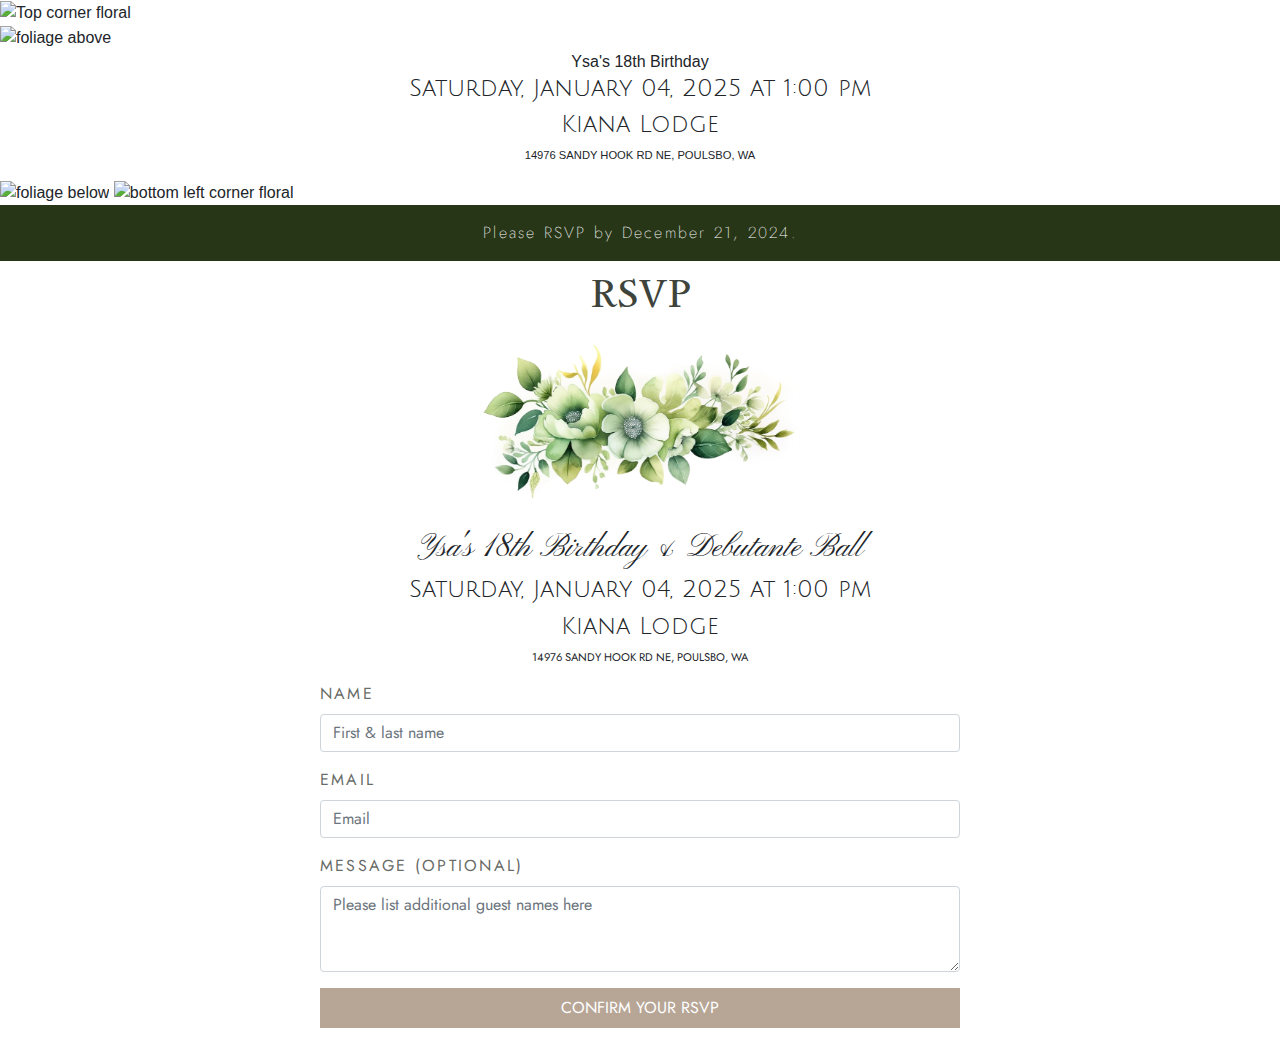
==== index.html @ 9c20d106 "fixed" ====
<!doctype html>
<html lang="en">
  <head>
        <meta charset="utf-8">
        <meta http-equiv="X-UA-Compatible" content="IE=edge">
        <title></title>
        <meta name="description" content="">
        <meta name="viewport" content="width=device-width, initial-scale=1, shrink-to-fit=no">
        <link rel="stylesheet" href="https://cdn.jsdelivr.net/npm/bootstrap@4.3.1/dist/css/bootstrap.min.css" integrity="sha384-ggOyR0iXCbMQv3Xipma34MD+dH/1fQ784/j6cY/iJTQUOhcWr7x9JvoRxT2MZw1T" crossorigin="anonymous">
        <link rel="stylesheet" href="style.css">

        <link rel="preconnect" href="https://fonts.googleapis.com">
        <link rel="preconnect" href="https://fonts.gstatic.com" crossorigin>
        <link href="https://fonts.googleapis.com/css2?family=Darker+Grotesque:wght@300..900&family=Jost:ital,wght@0,100..900;1,100..900&family=Julius+Sans+One&family=Montserrat:ital,wght@0,100..900;1,100..900&family=Nanum+Myeongjo&family=Pinyon+Script&family=Raleway:ital,wght@0,308;1,308&family=Sedan+SC&display=swap" rel="stylesheet">
        <title>Ysa's 18th Birthday</title>
    </head>
    <body>
        <img src="./top_right_floral.png" alt="Top corner floral" id="top_floral_img">
        <!-- <ul class="nav justify-content-center">
            <li class="nav-item">
              <a href="#home">Home</a>
            </li>
            <li class="nav-item">
                <a href="#RSVP">RSVP</a>
            </li>
            <li class="nav-item">
                <a href="#">Event Details</a>
              </li>
            <li class="nav-item">
                <a href="#">Location</a>
            </li>
          </ul> -->

          <!-- HOME SECTION -->
        <div id="home">
            <img src="./floral_top.png" alt="foliage above" id="top_floral">
            <div class="text-center" id="home_title">Ysa's 18th Birthday</div>
            <div class="text-center mb-3" id="date">
                <h4 class="ml-3 mr-3">Saturday, January 04, 2025 at 1:00 pm</h4>
                <h4 class="ml-3 mr-3">Kiana Lodge</h4>
                <div id="address">14976 Sandy Hook Rd NE, Poulsbo, WA</div>
            </div>
            <img src="./floral_bottom.png" alt="foliage below" id="bottom_floral">
            <img src="./bottom_left_floral.png" alt="bottom left corner floral" id="bottom_floral_img">
        </div>
      
        <!-- RSVP SECTION -->
        <div id="RSVP">
            <div id="banner" class="mb-2 pt-3 pb-3">Please RSVP by December 21, 2024.</div>
            <h1>RSVP</h1>
            <div class="text-center">
                <img src="./rsvp_main.png"  alt="green floral" id="green_floral_img">
            </div>
            <div class="mx-auto mt-4 mb-4" id="form">
                <h3 class="text-center">Ysa's 18th Birthday &amp; Debutante Ball</h3>
                <div class="text-center mb-3" id="date">
                    <h4>Saturday, January 04, 2025 at 1:00 pm</h4>
                    <h4>Kiana Lodge</h4>
                    <div id="address">14976 Sandy Hook Rd NE, Poulsbo, WA</div>
                </div>

                
                <!-- <div class="text-center mt-4 mb-4">Fill out the form below to confirm your attendance. We hope to see you there!</div> -->
                <div class="form">
                    <form method="POST" action="https://script.google.com/macros/s/AKfycbx6F31Zd6hLyQFa90dnDe1S7pYQMwDCWHQRMLWAgchcLUoi-015PjGwkZihgdsMimo/exec">
                        <div class="form-group">
                            <label for="Name">Name</label>
                            <input name="Name" type="text" class="form-control" placeholder="First &amp; last name" required>
                        </div>

                        <div class="form-group">
                            <label for="Email">Email</label>
                            <input name="Email" type="email" class="form-control" placeholder="Email" required>
                        </div>

                        <div class="form-group">
                            <label for="Message">Message (optional)</label>
                            <textarea name="Message" class="form-control" rows="3" placeholder="Please list additional guest names here"></textarea>
                        </div>
                        <button type="submit" class="button w-100 p-2">CONFIRM YOUR RSVP</button>
                    </form>
                </div>
            </div>
        </div>


        <!-- MODAL ON SUCCESS -->
        <div id="responseModal" class="modal" tabindex="-1" role="dialog">
            <div class="modal-dialog" role="document">
            <div class="modal-content">
                <div class="modal-header">
                <h5 class="modal-title" id="modalTitle">Thank you for attending</h5>
                <button type="button" class="close" data-dismiss="modal" aria-label="Close">
                    <span aria-hidden="true">&times;</span>
                </button>
                </div>
                <div class="modal-body">
                <p id="modalMessage">Your RSVP has been successfully submitted and we look forward to seeing you on January 4th 2025!</p>
                </div>
                <div class="modal-footer">
                <button type="button" class="button w-100 p-2" data-dismiss="modal">OK</button>
                </div>
            </div>
            </div>
        </div>

          <!-- EVENT DETAILS SECTION -->
          <!-- <div id="details">
            <div class="program_details">
                <h1>Program Detail TBD</h1>
            </div>
         </div> -->

        <!-- MODAL SCRIPT ON SUCCESS -->
         <script>
            // Form Submission Handling
            document.querySelector('form').addEventListener('submit', function (event) {
                event.preventDefault(); // Prevent the default form submission

                // Mocking success response (you can integrate with actual form responses)
                const isSuccess = true; // Simulate success or failure
                
                const modalTitle = document.getElementById('modalTitle');
                const modalMessage = document.getElementById('modalMessage');
                
                if (isSuccess) {
                    modalTitle.textContent = "Success";
                    modalMessage.textContent = "Your RSVP has been successfully submitted!";
                } else {
                    modalTitle.textContent = "Error";
                    modalMessage.textContent = "There was an error submitting your RSVP. Please try again.";
                }

                // Display the modal
                $('#responseModal').modal('show');
            });

         </script>
        <!-- Optional JavaScript -->
        <!-- jQuery first, then Popper.js, then Bootstrap JS -->
        <script src="https://code.jquery.com/jquery-3.3.1.slim.min.js" integrity="sha384-q8i/X+965DzO0rT7abK41JStQIAqVgRVzpbzo5smXKp4YfRvH+8abtTE1Pi6jizo" crossorigin="anonymous"></script>
        <script src="https://cdn.jsdelivr.net/npm/popper.js@1.14.7/dist/umd/popper.min.js" integrity="sha384-UO2eT0CpHqdSJQ6hJty5KVphtPhzWj9WO1clHTMGa3JDZwrnQq4sF86dIHNDz0W1" crossorigin="anonymous"></script>
        <script src="https://cdn.jsdelivr.net/npm/bootstrap@4.3.1/dist/js/bootstrap.min.js" integrity="sha384-JjSmVgyd0p3pXB1rRibZUAYoIIy6OrQ6VrjIEaFf/nJGzIxFDsf4x0xIM+B07jRM" crossorigin="anonymous"></script>
    </body>
</html>
---- style.css ----
body {
    background-color: white;
}

#banner {
    background-color: #283618;
    color: white;
    text-align: center;
    font-family: "Jost", sans-serif;
    font-optical-sizing: auto;
    font-weight: 200;
    font-style: normal;
    letter-spacing: 0.2cap;
}

.button {
    background-color: #B7A696;
    color: white;
    border: none;
}

.button:hover {
    background-color: #9c8671;
}

h1 {
    text-align: center;
    font-family: "Sedan SC", serif;
    color: rgb(62, 68, 60)
}

h3 {
    font-family: "Pinyon Script", serif;
    font-weight: 400;
    font-style: normal;
    font-size: 2rem;
}

h4 {
    font-family: "Julius Sans One", serif;
    font-weight: 400;
    font-style: normal;
}

label {
    text-transform: uppercase;
    letter-spacing: 0.2cap;
    color: rgb(62, 68, 60, 0.8)
    
}
#address {
    text-transform: uppercase;
    font-size: 0.7rem;
}

#form {
    width: 50%;
    font-family: "Jost", sans-serif;
    font-optical-sizing: auto;
    font-weight: 400;
    font-style: normal;
}

#green_floral_img {
    width: 25%;
}



/****** MOBILE ******/
@media only screen and (max-width: 768px) {
    #form, #green_floral_img {
        width: 75%;
    }
}
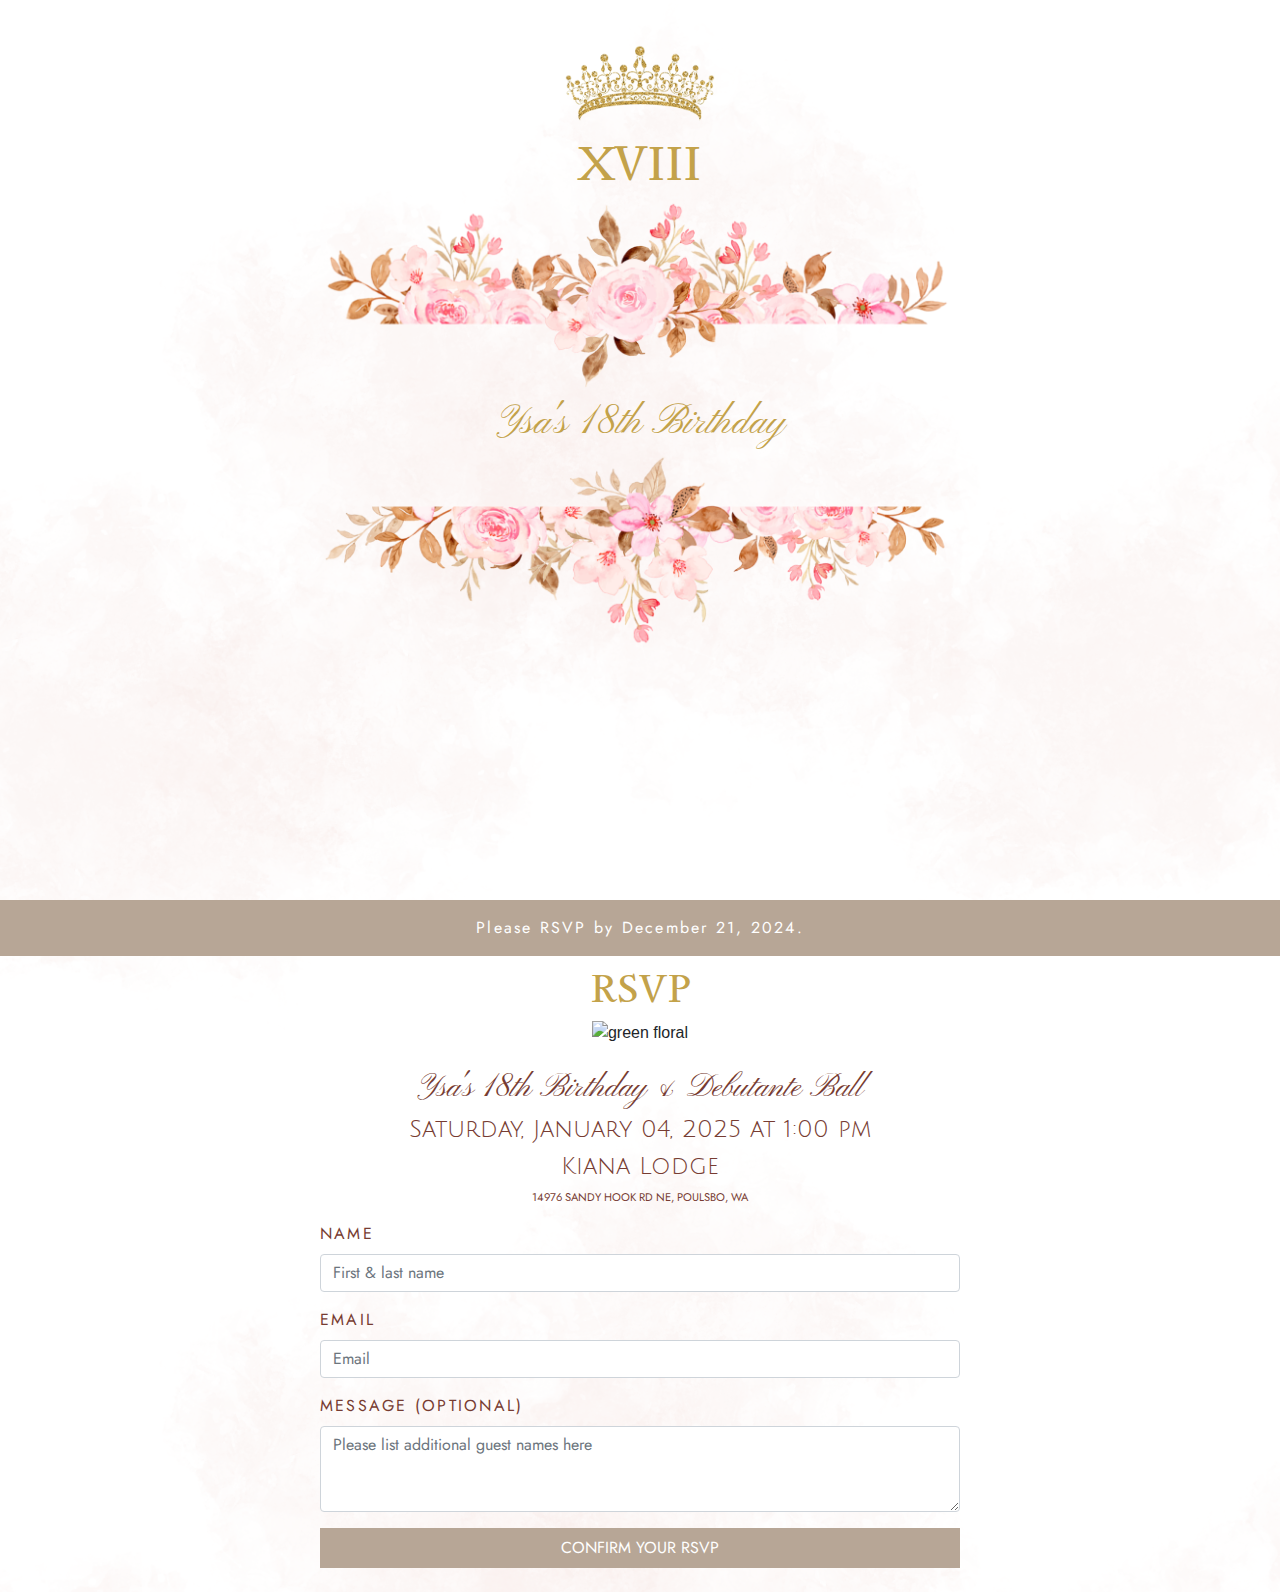
==== commit b8aceea9: "pink" ====
--- a/index.html
+++ b/index.html
@@ -13,10 +13,11 @@
         <link rel="preconnect" href="https://fonts.googleapis.com">
         <link rel="preconnect" href="https://fonts.gstatic.com" crossorigin>
         <link href="https://fonts.googleapis.com/css2?family=Darker+Grotesque:wght@300..900&family=Jost:ital,wght@0,100..900;1,100..900&family=Julius+Sans+One&family=Montserrat:ital,wght@0,100..900;1,100..900&family=Nanum+Myeongjo&family=Pinyon+Script&family=Raleway:ital,wght@0,308;1,308&family=Sedan+SC&display=swap" rel="stylesheet">
+        
         <title>Ysa's 18th Birthday</title>
     </head>
     <body>
-        <img src="./top_right_floral.png" alt="Top corner floral" id="top_floral_img">
+        <!-- <img src="./top_right_floral.png" alt="Top corner floral" id="top_floral_img"> -->
         <!-- <ul class="nav justify-content-center">
             <li class="nav-item">
               <a href="#home">Home</a>
@@ -34,27 +35,209 @@
 
           <!-- HOME SECTION -->
         <div id="home">
-            <img src="./floral_top.png" alt="foliage above" id="top_floral">
+            <!-- <img src="./main_bcg_image.png" alt="floral background" id="main_bcg_image">
+            <div class="text-center mb-3" id="date">
+                <div class="circle">
+                    <div class="text-center" id="home_title">Ysa's 18th Birthday</div>
+                    <h4 class="ml-3 mr-3">Saturday, January 04, 2025 at 1:00 pm</h4>
+                    <h4 class="ml-3 mr-3">Kiana Lodge</h4>
+                    <div id="address">14976 Sandy Hook Rd NE, Poulsbo, WA</div>
+                </div>
+            </div> -->
+
+            
+
+            <!--ORIGINAL HOME IMAGE FLORAL -->
+            <img src="./floral_top_pink.png" alt="foliage above" id="top_floral">
+            <img src="./crown.png" alt="crown" id="crown_image">
+            <h1 id="roman_numeral">XVIII</h1>
             <div class="text-center" id="home_title">Ysa's 18th Birthday</div>
-            <div class="text-center mb-3" id="date">
+            <!-- <div class="text-center mb-3" id="date">
                 <h4 class="ml-3 mr-3">Saturday, January 04, 2025 at 1:00 pm</h4>
                 <h4 class="ml-3 mr-3">Kiana Lodge</h4>
                 <div id="address">14976 Sandy Hook Rd NE, Poulsbo, WA</div>
-            </div>
-            <img src="./floral_bottom.png" alt="foliage below" id="bottom_floral">
-            <img src="./bottom_left_floral.png" alt="bottom left corner floral" id="bottom_floral_img">
+            </div> -->
+            <img src="./floral_bottom_pink.png" alt="foliage below" id="bottom_floral">
+
+            <!-- <img src="./bottom_left_floral.png" alt="bottom left corner floral" id="bottom_floral_img"> -->
         </div>
-      
+
+        <!-- ARCHED WINDOW SHAPE SECTION -->
+         <!-- <div class="half-ellipse">
+            1
+         </div> -->
+        <!-- SCHEDULE SECTION -->
+         <!-- <div id="schedule">
+            <h1>Schedule</h1>
+            <div class="container" id="schedule_table">
+                <div class="row" id="schedule_rows" id="schedule_rows">
+                  <div class="col-sm-4" id="schedule_time">
+                    1:00 PM
+                  </div>
+                  <div class="col-sm" id="schedule_detail">
+                    <div id="schedule_detail_title">
+                        Welcome
+                    </div>
+                    <div id="schedule_detail_description">
+                        Join us for sparkling wine and cider + appetizers before the ceremony begins. Get your picture taken in the photo booth and tour the beautiful grounds of Kiana Lodge
+                    </div>          
+                  </div>
+                </div>
+                <div class="row" id="schedule_rows" >
+                    <div class="col-sm-4" id="schedule_time">
+                      1:30 PM
+                    </div>
+                    <div class="col-sm" id="schedule_detail">
+                        <div id="schedule_detail_title">
+                            Welcome
+                        </div>
+                        <div id="schedule_detail_description">
+                            Join us for sparkling wine and cider + appetizers before the ceremony begins. Get your picture taken in the photo booth and tour the beautiful grounds of Kiana Lodge
+                        </div>  
+                    </div>
+                  </div>
+                  <div class="row" id="schedule_rows">
+                    <div class="col-sm-4" id="schedule_time">
+                      2:00 PM
+                    </div>
+                    <div class="col-sm" id="schedule_detail">
+                        <div id="schedule_detail_title">
+                            Welcome
+                        </div>
+                        <div id="schedule_detail_description">
+                            Join us for sparkling wine and cider + appetizers before the ceremony begins. Get your picture taken in the photo booth and tour the beautiful grounds of Kiana Lodge
+                        </div>  
+                    </div>
+                  </div>
+                  <div class="row" id="schedule_rows">
+                    <div class="col-sm-4" id="schedule_time">
+                        3:00 PM
+                    </div>
+                    <div class="col-sm" id="schedule_detail">
+                        <div id="schedule_detail_title">
+                            Welcome
+                        </div>
+                        <div id="schedule_detail_description">
+                            Join us for sparkling wine and cider + appetizers before the ceremony begins. Get your picture taken in the photo booth and tour the beautiful grounds of Kiana Lodge
+                        </div>  
+                    </div>
+                  </div>
+                  <div class="row" id="schedule_rows">
+                    <div class="col-sm-4" id="schedule_time">
+                      4:00 PM
+                    </div>
+                    <div class="col-sm" id="schedule_detail">
+                        <div id="schedule_detail_title">
+                            Welcome
+                        </div>
+                        <div id="schedule_detail_description">
+                            Join us for sparkling wine and cider + appetizers before the ceremony begins. Get your picture taken in the photo booth and tour the beautiful grounds of Kiana Lodge
+                        </div>  
+                    </div>
+                  </div>
+            </div>
+        </div> -->
+
+        <!-- MAP SECTION -->
+        <!-- <div id="location">
+            <h1>Location</h1>
+            <div class="text-center mb-3" id="date">
+                <div class="circle">
+                    <h4>Kiana Lodge</h4>
+                    <h4>14976 Sandy Hook Rd NE, Poulsbo, WA</h4>
+                <a href="https://www.google.com/maps/dir//14976+Sandy+Hook+Rd+NE,+Poulsbo,+WA+98370/@47.6993339,-122.6654747,12z/data=!4m8!4m7!1m0!1m5!1m1!1s0x54903cc8aea295a3:0x9ac34a8d2830ac61!2m2!1d-122.5833795!2d47.6993593?entry=ttu&g_ep=EgoyMDI0MTExOS4yIKXMDSoJLDEwMjExMjM0SAFQAw%3D%3D">
+                    <ion-icon name="location" size="large"></ion-icon>
+                </a>
+                </div>
+            </div>
+        </div> -->
+
+         <!-- 18 CANDLES AND ROSES -->
+          <!-- <div id="entourage">
+            <h1>Meet the Entourage</h1>
+            <div class="text-center m-5" id="entourage_description">
+                The Debutante's Entourage is comprised of her closest friends. Along with the Debutante and her escort, they will participate in the Cotillion de Honor, a traditional part of a debut where they perform a series of choreographed dances.
+            </div>
+            
+            <div>
+                <h4 class="text-center">Cotillion Court</h4>
+                <div class="text-center" id="entourage_names">Cadence LastName, Escort</div>
+                    <div class="container text-center" id="entourage_names">
+                        <div class="row">
+                            <div class="col">Name</div>
+                            <div class="col">Name</div>
+                        </div>
+                        <div class="row">
+                            <div class="col">Name</div>
+                            <div class="col">Name</div>
+                        </div>
+                        <div class="row">
+                            <div class="col">Name</div>
+                            <div class="col">Name</div>
+                        </div>
+                        <div class="row">
+                            <div class="col">Name</div>
+                            <div class="col">Name</div>
+                        </div>
+                        <div class="row">
+                            <div class="col">Name</div>
+                            <div class="col">Name</div>
+                        </div>
+                        <div class="row">
+                            <div class="col">Name</div>
+                            <div class="col">Name</div>
+                        </div>
+                        <div class="row">
+                            <div class="col">Name</div>
+                            <div class="col">Name</div>
+                        </div>
+                        <div class="row">
+                            <div class="col">Name</div>
+                            <div class="col">Name</div>
+                        </div>
+                        <div class="row">
+                            <div class="col">Name</div>
+                            <div class="col">Name</div>
+                        </div>
+                    </div>
+            </div>
+          </div> -->
+
+        <!-- COUNTDOWN -->
+        <!-- <h1>Countdown</h1>
+        <div class="d-flex justify-content-center align-items-center">
+            <div id="clockdiv">
+                <div>
+                    <span class="days" id="day"></span>
+                    <div class="smalltext">days</div>
+                </div>
+                <div>
+
+                    <span class="hours" id="hour"></span>
+                    <div class="smalltext">hours</div>
+                </div>
+                <div>
+                    <span class="minutes" id="minute"></span>
+                    <div class="smalltext">minutes</div>
+                </div>
+                <div>
+                    <span class="seconds" id="second"></span>
+                    <div class="smalltext">seconds</div>
+                </div>
+            </div>
+        </div>
+        <p id="demo"></p> -->
+
         <!-- RSVP SECTION -->
         <div id="RSVP">
             <div id="banner" class="mb-2 pt-3 pb-3">Please RSVP by December 21, 2024.</div>
             <h1>RSVP</h1>
             <div class="text-center">
-                <img src="./rsvp_main.png"  alt="green floral" id="green_floral_img">
+                <img src="./large_flowers.png"  alt="green floral" id="green_floral_img">
             </div>
             <div class="mx-auto mt-4 mb-4" id="form">
-                <h3 class="text-center">Ysa's 18th Birthday &amp; Debutante Ball</h3>
-                <div class="text-center mb-3" id="date">
+                <h3 class="text-center" style="color: #773c32;">Ysa's 18th Birthday &amp; Debutante Ball</h3>
+                <div class="text-center mb-3" style="color: #773c32;" id="date">
                     <h4>Saturday, January 04, 2025 at 1:00 pm</h4>
                     <h4>Kiana Lodge</h4>
                     <div id="address">14976 Sandy Hook Rd NE, Poulsbo, WA</div>
@@ -137,10 +320,51 @@
             });
 
          </script>
+
+         <!-- LOGIC FOR COUNTDOWN TIMER -->
+         <script>
+            // Getting formated date from date string
+                let deadline = new Date("jan 01, 2025 14:00:00").getTime();
+
+                // Calling defined function at certain interval
+                let x = setInterval(function () {
+                // Getting current date and time in required format
+                let now = new Date().getTime();
+
+                // Calculating difference
+                let t = deadline - now;
+
+                // Getting values of days,hours,minutes, seconds
+                let days = Math.floor(t / (1000 * 60 * 60 * 24));
+                let hours = Math.floor((t % (1000 * 60 * 60 * 24)) / (1000 * 60 * 60));
+                let minutes = Math.floor((t % (1000 * 60 * 60)) / (1000 * 60));
+                let seconds = Math.floor((t % (1000 * 60)) / 1000);
+
+                // Show the output time
+                document.getElementById("day").innerHTML = days;
+                document.getElementById("hour").innerHTML = hours;
+                document.getElementById("minute").innerHTML = minutes;
+                document.getElementById("second").innerHTML = seconds;
+
+                // Show overtime output
+                if (t < 0) {
+                    clearInterval(x);
+                    document.getElementById("demo").innerHTML = "TIME UP";
+                    document.getElementById("day").innerHTML = "0";
+                    document.getElementById("hour").innerHTML = "0";
+                    document.getElementById("minute").innerHTML = "0";
+                    document.getElementById("second").innerHTML = "0";
+                }
+                }, 1000);
+         </script>
         <!-- Optional JavaScript -->
         <!-- jQuery first, then Popper.js, then Bootstrap JS -->
         <script src="https://code.jquery.com/jquery-3.3.1.slim.min.js" integrity="sha384-q8i/X+965DzO0rT7abK41JStQIAqVgRVzpbzo5smXKp4YfRvH+8abtTE1Pi6jizo" crossorigin="anonymous"></script>
         <script src="https://cdn.jsdelivr.net/npm/popper.js@1.14.7/dist/umd/popper.min.js" integrity="sha384-UO2eT0CpHqdSJQ6hJty5KVphtPhzWj9WO1clHTMGa3JDZwrnQq4sF86dIHNDz0W1" crossorigin="anonymous"></script>
         <script src="https://cdn.jsdelivr.net/npm/bootstrap@4.3.1/dist/js/bootstrap.min.js" integrity="sha384-JjSmVgyd0p3pXB1rRibZUAYoIIy6OrQ6VrjIEaFf/nJGzIxFDsf4x0xIM+B07jRM" crossorigin="anonymous"></script>
+    
+        <!--ICONS-->
+        <script type="module" src="https://unpkg.com/ionicons@7.1.0/dist/ionicons/ionicons.esm.js"></script>
+        <script nomodule src="https://unpkg.com/ionicons@7.1.0/dist/ionicons/ionicons.js"></script>
     </body>
 </html>--- a/style.css
+++ b/style.css
@@ -1,14 +1,15 @@
 body {
     background-color: white;
+    background-image: url("./bcg.png");
 }
 
 #banner {
-    background-color: #283618;
+    background-color: #b7a696;
     color: white;
     text-align: center;
     font-family: "Jost", sans-serif;
     font-optical-sizing: auto;
-    font-weight: 200;
+    font-weight: 400;
     font-style: normal;
     letter-spacing: 0.2cap;
 }
@@ -26,7 +27,8 @@
 h1 {
     text-align: center;
     font-family: "Sedan SC", serif;
-    color: rgb(62, 68, 60)
+    /* color: rgb(62, 68, 60) */
+    color: #c3a24a;
 }
 
 h3 {
@@ -45,7 +47,7 @@
 label {
     text-transform: uppercase;
     letter-spacing: 0.2cap;
-    color: rgb(62, 68, 60, 0.8)
+    color: #773c32;
     
 }
 #address {
@@ -59,17 +61,314 @@
     font-optical-sizing: auto;
     font-weight: 400;
     font-style: normal;
+    color: #773c32;
 }
 
 #green_floral_img {
     width: 25%;
 }
 
-
-
+.nav {
+    position: relative; /* Ensures nav stays above the image */
+    z-index: 1; /* Higher than the floral image */
+}
+
+.nav-item {
+    margin: 20px;
+    font-family: "Julius Sans One", serif;
+    font-weight: 400;
+    font-style: normal;
+    text-decoration: none;
+}
+
+#home {
+    position: relative; /* Set #home as the positioning context */
+    padding-bottom: 50px; /* Prevent overlap of content */
+    height: 100vh; /* Full viewport height */
+    display: flex; /* Flexbox layout */
+    flex-direction: column; /* Vertical stack */
+    justify-content: center; /* Centers content vertically */
+    align-items: center; /* Centers content horizontally */
+    overflow: hidden; /* Prevent scrollbars from large elements */
+}
+
+#home_title {
+    font-family: "Pinyon Script", serif;
+    font-weight: 400;
+    font-style: normal;
+    font-size: 2.5rem;
+    color: #c3a24a;
+}
+
+#top_floral_img {
+    position: absolute; 
+    top: 0; 
+    right: 0; 
+    z-index: -1; 
+    width: 200px; 
+    opacity: 0.7; 
+}
+
+#bottom_floral_img {
+    position: absolute; 
+    bottom: 0; 
+    left: 0; 
+    width: 200px; 
+    z-index: -1; 
+    opacity: 0.7; 
+}
+
+#top_floral, #bottom_floral {
+    max-width: 50%; 
+    height: auto; 
+}
+
+@media screen and (max-width: 768px) {
+    #top_floral, #bottom_floral {
+        max-width: 100%; /* Scale down to 70% of their original size */
+    }
+}
+
+@media screen and (max-width: 480px) {
+    #top_floral, #bottom_floral {
+    
+    }
+}
+
+@media screen and (max-height: 480px) {
+    #top_floral, #bottom_floral {
+    
+    }
+}
+
+#details {
+    height: 100vh;
+    background-color: #8f9873;
+    background-image: url("./damask_pattern.png");
+}
+
+.program_details {
+    background-color: white;
+}
+
+/****** ARHCED WINDOW SHAPE SECTION *****/
+.half-ellipse1 { border-radius: 50% / 100% 100% 0 0; }
+
+.half-ellipse {
+    background: #32557f;
+    width: 150px;
+    height: 200px;
+    border-radius: 50% / 50% 50% 0 0;
+  }
+
+/****** SUCCESS SCREEN MODAL ON FORM SUBMIT *****/
+#modalTitle {
+    font-family: "Sedan SC", serif;
+}
+#modalMessage {
+    text-align: center;
+    font-family: "Jost", sans-serif;
+    font-optical-sizing: auto;
+    font-weight: 400;
+    font-style: normal;
+}
+
+/****** SCHEDULE *****/
+#schedule_table {
+    font-family: "Julius Sans One", serif;
+    font-weight: 500;
+    font-style: normal;
+}
+
+#schedule_time {
+    text-align: center;
+    font-size: 1.2rem;
+}
+
+#schedule_detail_title {
+    font-size: 1.2rem;
+}
+
+#schedule_detail_description {
+    font-family: "Jost", sans-serif;
+    font-optical-sizing: auto;
+    font-weight: 300;
+    font-style: normal;
+}
+
+#schedule_rows {
+    margin: 50px;
+}
+
+/******** NEW SECTION ***********/
+#roman_numeral {
+    position: absolute; /* Absolute positioning relative to #home */
+    top: 15%; /* Adjust vertical position */
+    left: 50%; /* Center horizontally */
+    transform: translateX(-50%); /* Center the element */
+    z-index: 2; /* Above other elements */
+    font-family: "Sedan SC", serif;
+    font-size: 3rem; /* Responsive font size */
+    color: #c3a24a; /* Adjust text color */
+}
+
+#crown_image {
+    position: absolute; /* Absolute positioning relative to #home */
+    top: 5%; /* Adjust vertical position */
+    left: 50%; /* Center horizontally */
+    transform: translateX(-50%); /* Center the element */
+    z-index: 1; /* Above other elements */
+    width: 15vw; /* Adjust size for responsiveness */
+    max-width: 150px; /* Restrict size for larger screens */
+}
+
+#main_bcg_image {
+    position: absolute;
+    top: 46%; 
+    left: 50%; 
+    transform: translate(-50%, -50%);
+    width: 90vw; 
+    height: 90vw;
+    max-width: 550px;
+    max-height: 550px;
+    z-index: 0; /* Keep it behind other elements */
+}
+
+/* Circle styles */
+.circle {
+    position: relative; /* Position it in the normal document flow */
+    z-index: 2; /* Above background image, below crown and numeral */
+    width: 80vw;
+    height: 80vw;
+    max-width: 400px;
+    max-height: 400px;
+    border-radius: 50%;
+    display: flex;
+    flex-direction: column;
+    border: 1px solid #c3a24a;
+    background-color: white;
+    justify-content: center;
+    align-items: center;
+    color: black;
+    font-family: "Julius Sans One", serif;
+    font-size: calc(1.5vw + 8px);
+    margin: 30px auto;
+}
+
+/* Media queries for responsiveness */
+@media (max-width: 768px) {
+    #crown_image {
+        top: 5%;
+        width: 20vw; /* Slightly larger for smaller screens */
+    }
+
+    #roman_numeral {
+        top: 15%;
+        font-size: 2.5rem; /* Adjust for smaller screens */
+    }
+
+    .circle {
+        width: 60vw;
+        height: 60vw;
+        font-size: calc(1.5vw + 8px);
+    }
+
+    #main_bcg_image {
+        width: 60vw;
+        height: 60vw;
+    }
+}
+
+@media (max-width: 480px) {
+    #crown_image {
+        top: 5%;
+        width: 25vw;
+    }
+
+    #roman_numeral {
+        top: 15%;
+        font-size: 2rem;
+    }
+
+    .circle {
+        width: 80vw;
+        height: 80vw;
+        font-size: calc(1vw + 4px);
+    }
+
+    #main_bcg_image {
+        width: 100vw;
+        height: 100vw;
+    }
+}
+/***** ENTOUAGE *****/
+#entourage_names, #entourage_description {
+    font-family: "Jost", sans-serif;
+    font-optical-sizing: auto;
+    font-weight: 300;
+    font-style: normal;
+}
+
+/***** COUNTDOWN CLOCK ****/
+
+#clockdiv {
+    font-family: sans-serif;
+    color: #fff;
+    display: inline-block;
+    font-weight: 100;
+    text-align: center;
+    font-size: 1rem;
+}
+
+#clockdiv>div {
+    padding: 10px;
+    border-radius: 3px;
+    background: #273617;
+    display: inline-block;
+}
+
+#clockdiv div>span {
+    padding: 15px;
+    border-radius: 3px;
+    background: #ffffff75;
+    display: inline-block;
+    font-family: "Julius Sans One", serif;
+    font-weight: 500;
+    font-style: normal;
+
+}
+
+/* Style for visible text */
+.smalltext {
+    font-family: "Pinyon Script", serif;
+    font-weight: 400;
+    font-style: normal;
+    padding-top: 5px;
+    font-size: 20PX;
+}
 /****** MOBILE ******/
 @media only screen and (max-width: 768px) {
     #form, #green_floral_img {
         width: 75%;
     }
+
+    .nav-item {
+        margin: 10px;
+
+    }
+    
+    #schedule_detail_title {
+        text-align: center;
+        margin-top: 15px;
+        margin-bottom: 5px;
+    }
+
+    #schedule_detail_description {
+        margin: none;
+    }
+
+    #schedule_rows {
+        margin: 10px;
+    }
+
 }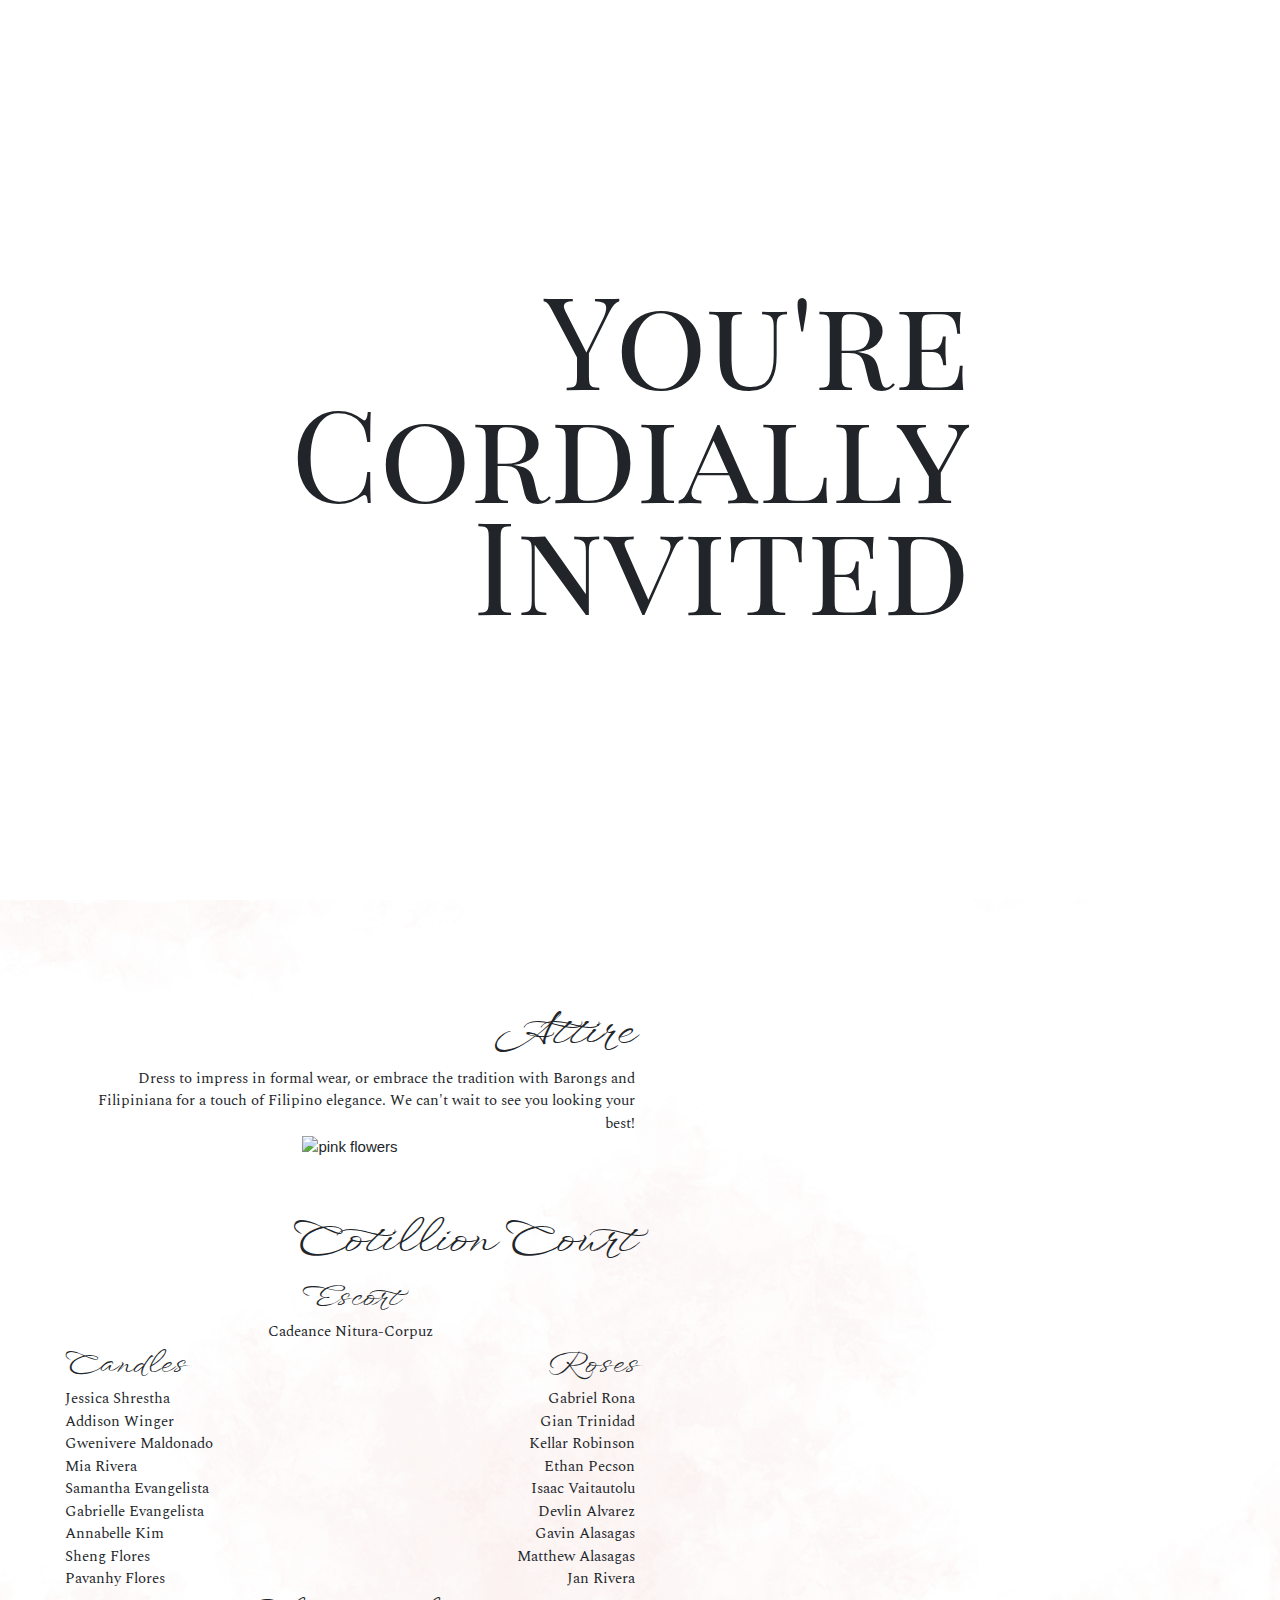
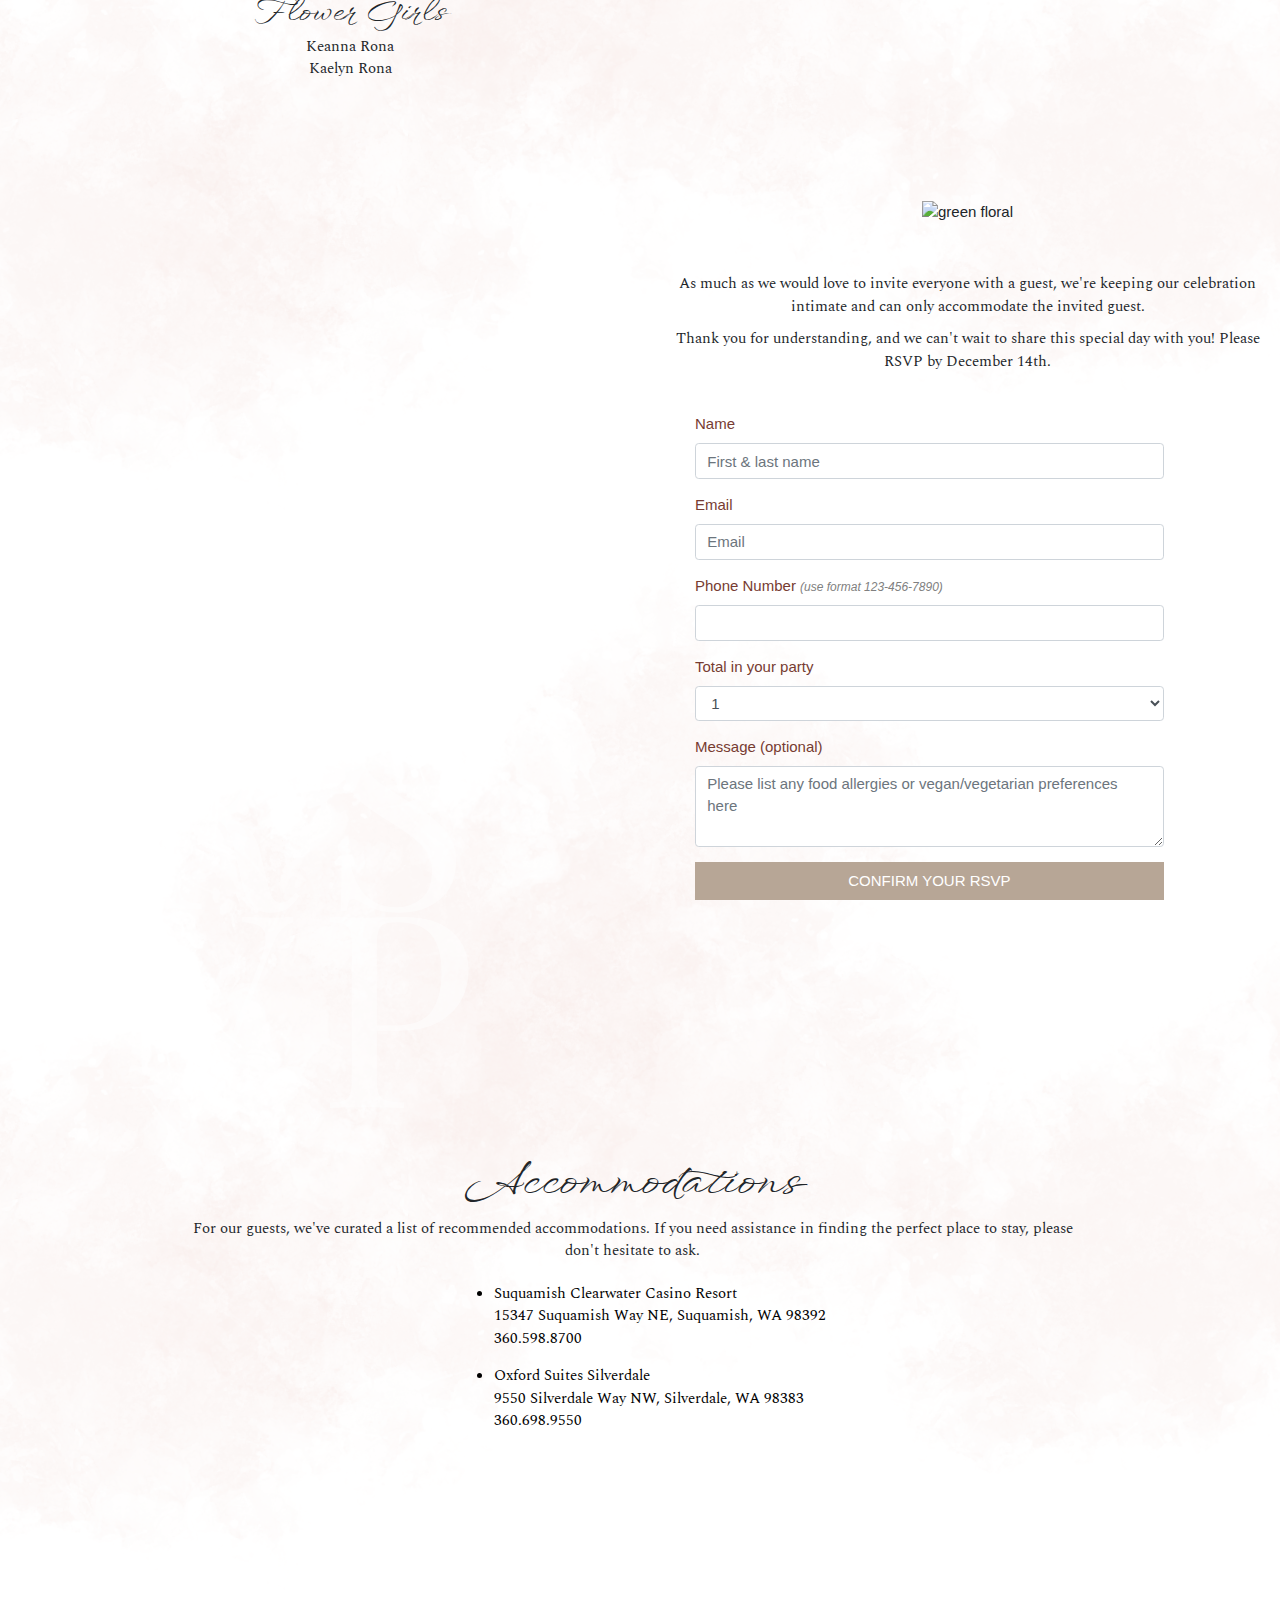
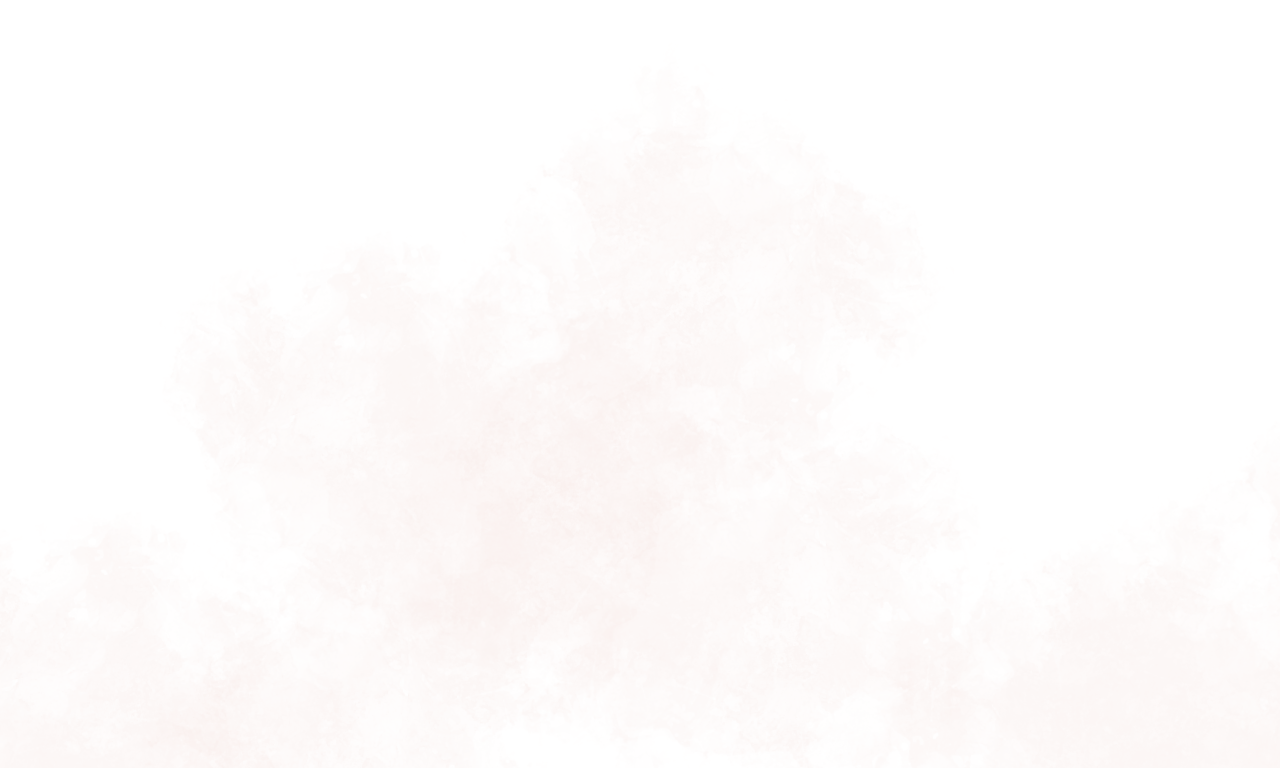
==== commit 991653f5: "font changes" ====
--- a/index.html
+++ b/index.html
@@ -1,370 +1,591 @@
-
-<!doctype html>
+<!DOCTYPE html>
 <html lang="en">
-  <head>
+    <head>
         <meta charset="utf-8">
         <meta http-equiv="X-UA-Compatible" content="IE=edge">
         <title></title>
         <meta name="description" content="">
         <meta name="viewport" content="width=device-width, initial-scale=1, shrink-to-fit=no">
         <link rel="stylesheet" href="https://cdn.jsdelivr.net/npm/bootstrap@4.3.1/dist/css/bootstrap.min.css" integrity="sha384-ggOyR0iXCbMQv3Xipma34MD+dH/1fQ784/j6cY/iJTQUOhcWr7x9JvoRxT2MZw1T" crossorigin="anonymous">
-        <link rel="stylesheet" href="style.css">
+        <link rel="stylesheet" href="styles.css">
 
         <link rel="preconnect" href="https://fonts.googleapis.com">
         <link rel="preconnect" href="https://fonts.gstatic.com" crossorigin>
-        <link href="https://fonts.googleapis.com/css2?family=Darker+Grotesque:wght@300..900&family=Jost:ital,wght@0,100..900;1,100..900&family=Julius+Sans+One&family=Montserrat:ital,wght@0,100..900;1,100..900&family=Nanum+Myeongjo&family=Pinyon+Script&family=Raleway:ital,wght@0,308;1,308&family=Sedan+SC&display=swap" rel="stylesheet">
+        <link rel="preconnect" href="https://fonts.googleapis.com">
+        <link rel="preconnect" href="https://fonts.gstatic.com" crossorigin>
+        <link href="https://fonts.googleapis.com/css2?family=Great+Vibes&family=Playfair+Display+SC:ital,wght@0,400;0,700;0,900;1,400;1,700;1,900&family=Playfair:ital,opsz,wght@0,5..1200,300..900;1,5..1200,300..900&family=Spectral:ital,wght@0,200;0,300;0,400;0,500;0,600;0,700;0,800;1,200;1,300;1,400;1,500;1,600;1,700;1,800&family=WindSong:wght@400;500&display=swap" rel="stylesheet">
+
+        <link rel="stylesheet" href="https://www.w3schools.com/w3css/4/w3.css">
+
+        <title>Ysa's 18th Birthday</title>
+</head>
+<body>
+
+    <div class="loadingScreen">
+        <div class="loadingText" style="margin-right: 20px;" id="playfair_sc">
+            You're 
+            <span class="newline">Cordially</span>
+            <span class="newline">Invited</span>
+            </div>
+     
+    </div>
+
+    <!-- PORTRAIT MODE -->
+    <div id="home">
+            <div class="home_roman_numeral" id="playfair_sc">
+                XVIII</span>
+            </div>
         
-        <title>Ysa's 18th Birthday</title>
-    </head>
-    <body>
-        <!-- <img src="./top_right_floral.png" alt="Top corner floral" id="top_floral_img"> -->
-        <!-- <ul class="nav justify-content-center">
-            <li class="nav-item">
-              <a href="#home">Home</a>
-            </li>
-            <li class="nav-item">
-                <a href="#RSVP">RSVP</a>
-            </li>
-            <li class="nav-item">
-                <a href="#">Event Details</a>
-              </li>
-            <li class="nav-item">
-                <a href="#">Location</a>
-            </li>
-          </ul> -->
-
-          <!-- HOME SECTION -->
-        <div id="home">
-            <!-- <img src="./main_bcg_image.png" alt="floral background" id="main_bcg_image">
-            <div class="text-center mb-3" id="date">
-                <div class="circle">
-                    <div class="text-center" id="home_title">Ysa's 18th Birthday</div>
-                    <h4 class="ml-3 mr-3">Saturday, January 04, 2025 at 1:00 pm</h4>
-                    <h4 class="ml-3 mr-3">Kiana Lodge</h4>
-                    <div id="address">14976 Sandy Hook Rd NE, Poulsbo, WA</div>
-                </div>
-            </div> -->
-
-            
-
-            <!--ORIGINAL HOME IMAGE FLORAL -->
-            <img src="./floral_top_pink.png" alt="foliage above" id="top_floral">
-            <img src="./crown.png" alt="crown" id="crown_image">
-            <h1 id="roman_numeral">XVIII</h1>
-            <div class="text-center" id="home_title">Ysa's 18th Birthday</div>
-            <!-- <div class="text-center mb-3" id="date">
-                <h4 class="ml-3 mr-3">Saturday, January 04, 2025 at 1:00 pm</h4>
-                <h4 class="ml-3 mr-3">Kiana Lodge</h4>
-                <div id="address">14976 Sandy Hook Rd NE, Poulsbo, WA</div>
-            </div> -->
+        <div class="home_description">
+        <h1 class="home_name" id="playfair">Kaela Ysabel&apos;s</h1>
+        <div class="home_birthday_text" id="playfair"><span id="windsong" style="text-transform:none;">eighteen</span></div>
+        </div>
+    </div>
+
+    <!-- LANDSCAPE MODE -->
+     <div id="home_landscape">
+        <div class="row">
+            <div class="col" id="main_photo">
+                <div class="home_roman_numeral_landscape" id="playfair_sc">
+                    XVIII</span>
+                </div>
+            </div>
+            <div class="col" id="main_text">
+                <div>
+                    <div class="text-center">
+                        <img src="./flowers_img1.png"  alt="green floral" id="green_floral_img">
+                    </div>
+                    <h1 class="home_name" id="playfair">Kaela Ysabel&apos;s</h1>
+                    <div class="home_birthday_text" id="playfair"><span id="windsong" style="text-transform:none;">18th </span>birthday</div>
+                    
+                    <div class="text-center">
+                        <div class="lets_celebrate" id="windsong">Let's Celebrate</div>
+                        <div class="details_sub_description" id="spectral" style="width: 50%; margin:auto;">
+                            Join us in celebration as we mark the momentous occasion of elegance, tradition, and cherished memories.
+                        </div>
+                        <div class="home_date_landscape" id="playfair_sc">January 04, 2025</div>
+                        <div class="home_time_landscape">12:30 - 7:00pm</div>
+                        <div class="details_sub_description" id="spectral">
+                            <a href="https://www.google.com/maps/dir//kiana+lodge+google+maps/data=!4m6!4m5!1m1!4e2!1m2!1m1!1s0x54903cc8aea295a3:0x9ac34a8d2830ac61?sa=X&ved=1t:3061&ictx=111" target="_blank">
+                                Kiana Lodge ~ Garden Atrium, 
+                                <div>14976 Sandy Hook Rd NE, Poulsbo, WA 98370</div>
+                            </a>
+                        </div>
+                    </div>
+                </div>
+            </div>
+        </div>
+     </div>
+
+     <!-- PORTRAIT MODE -->
+    <div id="details">
+        <!-- <div class="text-center">
+            <img src="./floral_top_pink.png"  alt="green floral" width="100%">
+        </div> -->
+        <div class="text-center">
+            <img src="./flowers_img1.png"  alt="green floral" id="green_floral_img" style="margin-bottom: 50px;">
+        </div>
+        <div class="lets_celebrate" id="windsong">Let's Celebrate</div>
+        <div class="details_sub_description" id="spectral" style="margin-bottom: 50px;">
+            Join us in celebration as we mark the momentous occasion of elegance, tradition, and cherished memories.
+        </div>
+       
+        <div class="kaela_bday">
+            <!-- <div id="windsong">Kaela Ysabel Rivera's 18th Birthday and Debutante Ball</div> -->
+            <div id="playfair_sc" style="margin-bottom: 5px">Kaela Ysabel Rivera's</div>
+            <div id="playfair_sc"><span id="windsong">18th</span> Birthday</div> 
+            <div id="playfair_sc"><span id="windsong">and</span> Debutante Ball</div>
+        </div>
+        <div class="text-center">
+            <img src="./flowers_img2.png"  alt="green floral" width="100px">
+        </div>
+        <!-- <div class="text-center">
+            <img src="./flowers_img1.png"  alt="green floral" id="green_floral_img">
+        </div> -->
+    </div>
+
+     <!-- PORTRAIT MODE -->
+    <div id="date">
+        <div class="date_title" id="playfair_sc">
+            DA<span class="newline">TE</span>
+        </div>
+        <h1 class="date_date" id="windsong">January  <span class="date_number">4</span>th</h1>
+        <div class="date_description" id="spectral">12:30 to 7:00pm
+            <a href="https://www.google.com/maps/dir//kiana+lodge+google+maps/data=!4m6!4m5!1m1!4e2!1m2!1m1!1s0x54903cc8aea295a3:0x9ac34a8d2830ac61?sa=X&ved=1t:3061&ictx=111" target="_blank">
+                <br/>Kiana Lodge ~ Garden Atrium
+                <br/>14976 Sandy Hook Rd NE
+                <br/>Poulsbo, WA 98370</a>
+        </div>
+    </div>
+
+     <!-- LANDSCAPE MODE -->
+      <div id="date_landscape">
+         <div class="row">
+            <div class="col" style="text-align: right; margin-top: 50px; margin-left: 50px;">
+                <div class="details_sub_title" id="windsong">Attire</div>
+                <div class="details_sub_description" id="spectral" style="margin-left: 20px;">
+                    Dress to impress in formal wear, or embrace the tradition with Barongs and Filipiniana for a touch of Filipino elegance. We can't wait to see you looking your best!
+                </div>
+                <div class="text-center">
+                    <img src="./flowers_img2.png"  alt="pink flowers" id="date_floral_landscape">
+                </div>
+                <div class="details_sub_title" id="windsong">Cotillion Court</div>
+                <div class="escort" id="windsong" style="text-align: center;">Escort</div>
+                <div style="align-self: center;text-align: center;" id="spectral">Cadeance Nitura-Corpuz</div>
+                <div class="container" id="spectral">
+                    <div class="row">
+                      <div class="col-6" id="girls">
+                        <div style="align-self: center; font-size: 2rem;" id="windsong">Candles</div>
+                        Jessica Shrestha
+                        <br/>Addison Winger
+                        <br/>Gwenivere Maldonado
+                        <br/>Mia Rivera
+                        <br/>Samantha Evangelista
+                        <br/>Gabrielle Evangelista
+                        <br/>Annabelle Kim
+                        <br/>Sheng Flores
+                        <br/>Pavanhy Flores
+                    </div>
+                      <div class="col-6" id="boys">
+                        <div style="align-self: center; font-size: 2rem;" id="windsong">Roses</div>
+                        Gabriel Rona
+                        <br/>Gian Trinidad
+                        <br/>Kellar Robinson
+                        <br/>Ethan Pecson
+                        <br/>Isaac Vaitautolu
+                        <br/>Devlin Alvarez
+                        <br/>Gavin Alasagas
+                        <br/>Matthew Alasagas
+                        <br/>Jan Rivera  
+                    </div>
+                    </div>
+                </div>
+                <div class="escort" id="windsong" style="text-align: center;">Flower Girls</div>
+                <div style="align-self: center; text-align: center;" id="spectral">Keanna Rona</div>
+                <div style="align-self: center; text-align: center;" id="spectral">Kaelyn Rona</div>
+                
+            </div>
+            <div class="col" id="date_photo_landscape">
+                <!-- <div class="date_title_landscape" id="playfair_sc">
+                    DA<span class="newline">TE</span>
+                </div> -->
+            </div>
+        </div>
+      </div>
+
+    <!-- PORTRAIT MODE -->
+    <div id="cotillion_court">
+        <div class="details_sub_title" id="windsong">Time</div>
+        <div class="details_sub_description" id="spectral">The doors will open at 12:30 and the program will start at 1:00pm. The event will end at 7:00pm.</div>
+        <div class="details_sub_title" id="windsong">Attire</div>
+        <div class="details_sub_description" id="spectral" style="margin-left: 20px;">
+            Dress to impress in formal wear, or embrace the tradition with Barongs and Filipiniana for a touch of Filipino elegance. We can't wait to see you looking your best!
+        </div>
+        <div class="details_sub_title" id="windsong">Accommodations</div>
+            <div class="details_sub_description" id="spectral" style="margin-left: 20px;">
+                For our guests, we've curated a list of recommended accommodations. If you need assistance in finding the perfect place to stay, please don't hesitate to ask.
+            </div>
+        <ul style="text-align: left; margin-top: 20px; margin-left: 20px;" id="spectral">
+            <a href="https://www.google.com/maps?rlz=1C1ONGR_enUS927US927&gs_lcrp=[base64]&um=1&ie=UTF-8&fb=1&gl=us&sa=X&geocode=Kb1SGLYqPZBUMSqlFAx7_KG0&daddr=15347+Suquamish+Way+NE,+Suquamish,+WA+98392" target="_blank">   
+                <li>Suquamish Clearwater Casino Resort</li>
+                <li style="list-style-type: none; font-size: 13px;">15347 Suquamish Way NE, Suquamish, WA 98392</li>
+            </a>
+            <a href="tel:360-598-8700"><li style="list-style-type: none;">360.598.8700</li></a>
+            <a href="https://www.google.com/maps?rlz=1C1ONGR_enUS927US927&um=1&ie=UTF-8&fb=1&gl=us&sa=X&geocode=Kb3kN4yWOpBUMW86MJ75brrJ&daddr=9550+Silverdale+Way+NW,+Silverdale,+WA+98383" target="_blank">     
+                <li style="margin-top: 15px;">Oxford Suites Silverdale</li>
+                <li style="list-style-type: none; font-size: 13px;">9550 Silverdale Way NW, Silverdale, WA 98383</li>
+            </a>
+            <a href="tel:360-698-9550"><li style="list-style-type: none;">360.698.9550</li></a>
+        </ul>
+
+        <div class="text-center">
+            <img src="./cotillion_court_img.png"  alt="green floral" id="green_floral_img">
+        </div>
+        <div class="details_sub_title" id="windsong" style="font-size: 2.5rem; text-align: center;">Cotillion Court</div>       
+        <div class="escort" id="windsong">Escort</div>
+        <div style="align-self: center; margin-bottom: 20px;" id="spectral">Cadeance Nitura-Corpuz</div>
+        <div class="container" id="spectral" style="margin-bottom: 20px;">
+            <div class="row">
+              <div class="col-6" id="girls">
+                Jessica Shrestha
+                <br/>Addison Winger
+                <br/>Gwenivere Maldonado
+                <br/>Mia Rivera
+                <br/>Samantha Evangelista
+                <br/>Gabrielle Evangelista
+                <br/>Annabelle Kim
+                <br/>Sheng Flores
+                <br/>Pavanhy Flores
+            </div>
+              <div class="col-6" id="boys">
+                Gabriel Rona
+                <br/>Gian Trinidad
+                <br/>Kellar Robinson
+                <br/>Ethan Pecson
+                <br/>Isaac Vaitautolu
+                <br/>Devlin Alvarez
+                <br/>Gavin Alasagas
+                <br/>Matthew Alasagas
+                <br/>Jan Rivera
+            </div>
+            </div>
+        </div>
+
+        <div class="escort" id="windsong">Flower Girls</div>
+        <div style="align-self: center;" id="spectral">Keanna Rona</div>
+        <div style="align-self: center;" id="spectral">Kaelyn Rona</div>
+    </div>
+    
+
+    <!-- PORTRAIT MODE -->
+    <div id="rsvp">
+        <div class="date_title" id="playfair_sc">
+            RS<span class="newline">VP</span>
+        </div>
+        <h1 class="rsvp_date" id="windsong">by <span style="word-spacing: 130px;">December <span class="rsvp_number">14</span>th</span></h1>
+    </div>
+
+    <!-- RSVP FORM -->
+    <div id="RSVP_form">
+        <!-- <h1 class="date_title" id="playfair_sc">RSVP</h1> -->
+        <div class="text-center">
+            <img src="./large_flowers.png"  alt="green floral" id="green_floral_img">
+        </div>
+        <div class="rsvp_description" id="spectral">
+             As much as we would love to invite everyone with a guest, we&apos;re keeping our celebration intimate and can only accommodate the invited guest. 
+            <div style="margin-top: 10px;">
+                Thank you for understanding, and we can&apos;t wait to share this special day with you! Please RSVP by December 14th.
+            </div>
+        </div>
+            <!-- <div class="text-center mt-4 mb-4">Fill out the form below to confirm your attendance. We hope to see you there!</div> -->
+            <div class="form" style="align-self:center;">
+                <form method="POST" 
+                action="https://script.google.com/macros/s/AKfycbxmkO8dRZ-bNwT8gA7eGezQc-R-QXOmB1eIneTTwxjB8WB3rwFU4TlQsdwvZRW7E4qT/exec">
+                    <div class="form-group">
+                        <label for="Name">Name</label>
+                        <input name="Name" type="text" class="form-control" placeholder="First &amp; last name" required>
+                    </div>
+
+                    <div class="form-group">
+                        <label for="Email">Email</label>
+                        <input name="Email" type="email" class="form-control" placeholder="Email" required>
+                    </div>
+
+                    <div class="form-group">
+                        <label for="Phone">Phone Number <span id="phone_format"></span></label>
+                        <input name="Phone" class="form-control" type="tel" id="phone" name="phone" pattern="[0-9]{3}[0-9]{3}[0-9]{4}">
+                    </div>
+
+                    <div class="form-group">
+                        <label for="Guests">Total in your party</label>
+                        <select name="Guests" class="form-control" id="guests">
+                          <option>1</option>
+                          <option>2</option>
+                          <option>3</option>
+                          <option>4</option>
+                          <option>5</option>
+                          <option>6</option>
+                          <option>7</option>
+                          <option>8</option>
+                          <option>9</option>
+                          <option>10</option>
+                          <option>11</option>
+                          <option>12</option>
+                          <option>13</option>
+                          <option>14</option>
+                          <option>15</option>
+                        </select>
+                      </div>
+                    <div class="form-group">
+                        <label for="Message">Message (optional)</label>
+                        <textarea name="Message" class="form-control" rows="3" placeholder="Please list any food allergies or vegan/vegetarian preferences here"></textarea>
+                    </div>
+                    <button type="submit" class="button w-100 p-2">CONFIRM YOUR RSVP</button>
+                </form>
+            </div>
             <img src="./floral_bottom_pink.png" alt="foliage below" id="bottom_floral">
-
-            <!-- <img src="./bottom_left_floral.png" alt="bottom left corner floral" id="bottom_floral_img"> -->
-        </div>
-
-        <!-- ARCHED WINDOW SHAPE SECTION -->
-         <!-- <div class="half-ellipse">
-            1
-         </div> -->
-        <!-- SCHEDULE SECTION -->
-         <!-- <div id="schedule">
-            <h1>Schedule</h1>
-            <div class="container" id="schedule_table">
-                <div class="row" id="schedule_rows" id="schedule_rows">
-                  <div class="col-sm-4" id="schedule_time">
-                    1:00 PM
-                  </div>
-                  <div class="col-sm" id="schedule_detail">
-                    <div id="schedule_detail_title">
-                        Welcome
-                    </div>
-                    <div id="schedule_detail_description">
-                        Join us for sparkling wine and cider + appetizers before the ceremony begins. Get your picture taken in the photo booth and tour the beautiful grounds of Kiana Lodge
-                    </div>          
-                  </div>
-                </div>
-                <div class="row" id="schedule_rows" >
-                    <div class="col-sm-4" id="schedule_time">
-                      1:30 PM
-                    </div>
-                    <div class="col-sm" id="schedule_detail">
-                        <div id="schedule_detail_title">
-                            Welcome
-                        </div>
-                        <div id="schedule_detail_description">
-                            Join us for sparkling wine and cider + appetizers before the ceremony begins. Get your picture taken in the photo booth and tour the beautiful grounds of Kiana Lodge
-                        </div>  
-                    </div>
-                  </div>
-                  <div class="row" id="schedule_rows">
-                    <div class="col-sm-4" id="schedule_time">
-                      2:00 PM
-                    </div>
-                    <div class="col-sm" id="schedule_detail">
-                        <div id="schedule_detail_title">
-                            Welcome
-                        </div>
-                        <div id="schedule_detail_description">
-                            Join us for sparkling wine and cider + appetizers before the ceremony begins. Get your picture taken in the photo booth and tour the beautiful grounds of Kiana Lodge
-                        </div>  
-                    </div>
-                  </div>
-                  <div class="row" id="schedule_rows">
-                    <div class="col-sm-4" id="schedule_time">
-                        3:00 PM
-                    </div>
-                    <div class="col-sm" id="schedule_detail">
-                        <div id="schedule_detail_title">
-                            Welcome
-                        </div>
-                        <div id="schedule_detail_description">
-                            Join us for sparkling wine and cider + appetizers before the ceremony begins. Get your picture taken in the photo booth and tour the beautiful grounds of Kiana Lodge
-                        </div>  
-                    </div>
-                  </div>
-                  <div class="row" id="schedule_rows">
-                    <div class="col-sm-4" id="schedule_time">
-                      4:00 PM
-                    </div>
-                    <div class="col-sm" id="schedule_detail">
-                        <div id="schedule_detail_title">
-                            Welcome
-                        </div>
-                        <div id="schedule_detail_description">
-                            Join us for sparkling wine and cider + appetizers before the ceremony begins. Get your picture taken in the photo booth and tour the beautiful grounds of Kiana Lodge
-                        </div>  
-                    </div>
-                  </div>
-            </div>
-        </div> -->
-
-        <!-- MAP SECTION -->
-        <!-- <div id="location">
-            <h1>Location</h1>
-            <div class="text-center mb-3" id="date">
-                <div class="circle">
-                    <h4>Kiana Lodge</h4>
-                    <h4>14976 Sandy Hook Rd NE, Poulsbo, WA</h4>
-                <a href="https://www.google.com/maps/dir//14976+Sandy+Hook+Rd+NE,+Poulsbo,+WA+98370/@47.6993339,-122.6654747,12z/data=!4m8!4m7!1m0!1m5!1m1!1s0x54903cc8aea295a3:0x9ac34a8d2830ac61!2m2!1d-122.5833795!2d47.6993593?entry=ttu&g_ep=EgoyMDI0MTExOS4yIKXMDSoJLDEwMjExMjM0SAFQAw%3D%3D">
-                    <ion-icon name="location" size="large"></ion-icon>
-                </a>
-                </div>
-            </div>
-        </div> -->
-
-         <!-- 18 CANDLES AND ROSES -->
-          <!-- <div id="entourage">
-            <h1>Meet the Entourage</h1>
-            <div class="text-center m-5" id="entourage_description">
-                The Debutante's Entourage is comprised of her closest friends. Along with the Debutante and her escort, they will participate in the Cotillion de Honor, a traditional part of a debut where they perform a series of choreographed dances.
-            </div>
-            
-            <div>
-                <h4 class="text-center">Cotillion Court</h4>
-                <div class="text-center" id="entourage_names">Cadence LastName, Escort</div>
-                    <div class="container text-center" id="entourage_names">
-                        <div class="row">
-                            <div class="col">Name</div>
-                            <div class="col">Name</div>
-                        </div>
-                        <div class="row">
-                            <div class="col">Name</div>
-                            <div class="col">Name</div>
-                        </div>
-                        <div class="row">
-                            <div class="col">Name</div>
-                            <div class="col">Name</div>
-                        </div>
-                        <div class="row">
-                            <div class="col">Name</div>
-                            <div class="col">Name</div>
-                        </div>
-                        <div class="row">
-                            <div class="col">Name</div>
-                            <div class="col">Name</div>
-                        </div>
-                        <div class="row">
-                            <div class="col">Name</div>
-                            <div class="col">Name</div>
-                        </div>
-                        <div class="row">
-                            <div class="col">Name</div>
-                            <div class="col">Name</div>
-                        </div>
-                        <div class="row">
-                            <div class="col">Name</div>
-                            <div class="col">Name</div>
-                        </div>
-                        <div class="row">
-                            <div class="col">Name</div>
-                            <div class="col">Name</div>
-                        </div>
-                    </div>
-            </div>
-          </div> -->
-
-        <!-- COUNTDOWN -->
-        <!-- <h1>Countdown</h1>
-        <div class="d-flex justify-content-center align-items-center">
-            <div id="clockdiv">
-                <div>
-                    <span class="days" id="day"></span>
-                    <div class="smalltext">days</div>
-                </div>
-                <div>
-
-                    <span class="hours" id="hour"></span>
-                    <div class="smalltext">hours</div>
-                </div>
-                <div>
-                    <span class="minutes" id="minute"></span>
-                    <div class="smalltext">minutes</div>
-                </div>
-                <div>
-                    <span class="seconds" id="second"></span>
-                    <div class="smalltext">seconds</div>
-                </div>
-            </div>
-        </div>
-        <p id="demo"></p> -->
-
-        <!-- RSVP SECTION -->
-        <div id="RSVP">
-            <div id="banner" class="mb-2 pt-3 pb-3">Please RSVP by December 21, 2024.</div>
-            <h1>RSVP</h1>
-            <div class="text-center">
-                <img src="./large_flowers.png"  alt="green floral" id="green_floral_img">
-            </div>
-            <div class="mx-auto mt-4 mb-4" id="form">
-                <h3 class="text-center" style="color: #773c32;">Ysa's 18th Birthday &amp; Debutante Ball</h3>
-                <div class="text-center mb-3" style="color: #773c32;" id="date">
-                    <h4>Saturday, January 04, 2025 at 1:00 pm</h4>
-                    <h4>Kiana Lodge</h4>
-                    <div id="address">14976 Sandy Hook Rd NE, Poulsbo, WA</div>
-                </div>
-
-                
-                <!-- <div class="text-center mt-4 mb-4">Fill out the form below to confirm your attendance. We hope to see you there!</div> -->
-                <div class="form">
+        </div>
+    </div>
+
+     <!-- RSVP LANDSCAPE MODE -->
+     <div id="rsvp_landscape">
+        <div class="row">
+            <div class="col" id="rsvp_photo_landscape">
+                <div class="date_title_landscape" id="playfair_sc">
+                    RS<span class="newline">VP</span>
+                </div>
+            </div> 
+            <div class="col">
+                <div class="text-center">
+                    <img src="./large_flowers.png"  alt="green floral" id="rsvp_floral_img_landscape">
+                </div>
+                <div class="rsvp_description" id="spectral">
+                    As much as we would love to invite everyone with a guest, we&apos;re keeping our celebration intimate and can only accommodate the invited guest. 
+                    <div style="margin-top: 10px;">
+                        Thank you for understanding, and we can&apos;t wait to share this special day with you! Please RSVP by December 14th.
+                    </div>
+                </div>
+                <div class="form" style="align-self:center;">
                     <form method="POST" action="https://script.google.com/macros/s/AKfycbx6F31Zd6hLyQFa90dnDe1S7pYQMwDCWHQRMLWAgchcLUoi-015PjGwkZihgdsMimo/exec">
                         <div class="form-group">
                             <label for="Name">Name</label>
                             <input name="Name" type="text" class="form-control" placeholder="First &amp; last name" required>
                         </div>
-
+    
                         <div class="form-group">
                             <label for="Email">Email</label>
                             <input name="Email" type="email" class="form-control" placeholder="Email" required>
                         </div>
-
+    
+                        <div class="form-group">
+                            <label for="Phone">Phone Number <span id="phone_format">(use format 123-456-7890)</span></label>
+                            <input name="Phone" class="form-control" type="tel" id="phone" name="phone" pattern="[0-9]{3}-[0-9]{3}-[0-9]{4}">
+                        </div>
+    
+                        <div class="form-group">
+                            <label for="Guests">Total in your party</label>
+                            <select name="Guests" class="form-control" id="exampleFormControlSelect1">
+                              <option>1</option>
+                              <option>2</option>
+                              <option>3</option>
+                              <option>4</option>
+                              <option>5</option>
+                              <option>6</option>
+                              <option>7</option>
+                              <option>8</option>
+                              <option>9</option>
+                              <option>10</option>
+                              <option>11</option>
+                              <option>12</option>
+                              <option>13</option>
+                              <option>14</option>
+                              <option>15</option>
+                            </select>
+                          </div>
                         <div class="form-group">
                             <label for="Message">Message (optional)</label>
-                            <textarea name="Message" class="form-control" rows="3" placeholder="Please list additional guest names here"></textarea>
+                            <textarea name="Message" class="form-control" rows="3" placeholder="Please list any food allergies or vegan/vegetarian preferences here"></textarea>
                         </div>
                         <button type="submit" class="button w-100 p-2">CONFIRM YOUR RSVP</button>
                     </form>
                 </div>
-            </div>
-        </div>
-
-
-        <!-- MODAL ON SUCCESS -->
-        <div id="responseModal" class="modal" tabindex="-1" role="dialog">
-            <div class="modal-dialog" role="document">
-            <div class="modal-content">
-                <div class="modal-header">
-                <h5 class="modal-title" id="modalTitle">Thank you for attending</h5>
-                <button type="button" class="close" data-dismiss="modal" aria-label="Close">
-                    <span aria-hidden="true">&times;</span>
-                </button>
-                </div>
-                <div class="modal-body">
-                <p id="modalMessage">Your RSVP has been successfully submitted and we look forward to seeing you on January 4th 2025!</p>
-                </div>
-                <div class="modal-footer">
-                <button type="button" class="button w-100 p-2" data-dismiss="modal">OK</button>
-                </div>
-            </div>
-            </div>
-        </div>
-
-          <!-- EVENT DETAILS SECTION -->
-          <!-- <div id="details">
-            <div class="program_details">
-                <h1>Program Detail TBD</h1>
-            </div>
-         </div> -->
-
-        <!-- MODAL SCRIPT ON SUCCESS -->
-         <script>
-            // Form Submission Handling
-            document.querySelector('form').addEventListener('submit', function (event) {
-                event.preventDefault(); // Prevent the default form submission
-
-                // Mocking success response (you can integrate with actual form responses)
-                const isSuccess = true; // Simulate success or failure
-                
-                const modalTitle = document.getElementById('modalTitle');
-                const modalMessage = document.getElementById('modalMessage');
-                
-                if (isSuccess) {
+            </div> 
+        </div>
+     </div>
+
+    <!-- MODAL ON SUCCESS -->
+    <div id="responseModal" class="modal" tabindex="-1" role="dialog">
+        <div class="modal-dialog" role="document">
+        <div class="modal-content">
+            <div class="modal-header">
+            <h5 class="modal-title" id="modalTitle">Thank you for attending</h5>
+            <button type="button" class="close" data-dismiss="modal" aria-label="Close">
+                <span aria-hidden="true">&times;</span>
+            </button>
+            </div>
+            <div class="modal-body">
+            <p id="modalMessage">Your RSVP has been successfully submitted and we look forward to seeing you on January 4th 2025!</p>
+            </div>
+            <div class="modal-footer">
+            <button type="button" class="button w-100 p-2" data-dismiss="modal">OK</button>
+            </div>
+        </div>
+        </div>
+    </div>
+
+    <!-- ACCOMDATIONS LANDSCAPE-->
+     <div id="accomdations_landscape">
+    <div class="details_sub_title" id="windsong">Accommodations</div>
+    <div class="details_sub_description" id="spectral">
+        For our guests, we've curated a list of recommended accommodations. If you need assistance in finding the perfect place to stay, please don't hesitate to ask.
+    </div>
+        <ul style="text-align: left; margin-top: 20px;" id="spectral">
+            <a href="https://www.google.com/maps?rlz=1C1ONGR_enUS927US927&gs_lcrp=[base64]&um=1&ie=UTF-8&fb=1&gl=us&sa=X&geocode=Kb1SGLYqPZBUMSqlFAx7_KG0&daddr=15347+Suquamish+Way+NE,+Suquamish,+WA+98392" target="_blank">   
+                <li>Suquamish Clearwater Casino Resort</li>
+                <li style="list-style-type: none;">15347 Suquamish Way NE, Suquamish, WA 98392</li>
+            </a>
+            <a href="tel:360-598-8700"><li style="list-style-type: none;">360.598.8700</li></a>
+            <a href="https://www.google.com/maps?rlz=1C1ONGR_enUS927US927&um=1&ie=UTF-8&fb=1&gl=us&sa=X&geocode=Kb3kN4yWOpBUMW86MJ75brrJ&daddr=9550+Silverdale+Way+NW,+Silverdale,+WA+98383" target="_blank">     
+                <li style="margin-top: 15px;">Oxford Suites Silverdale</li>
+                <li style="list-style-type: none;">9550 Silverdale Way NW, Silverdale, WA 98383</li>
+            </a>
+            <a href="tel:360-698-9550"><li style="list-style-type: none;">360.698.9550</li></a>
+        </ul>
+    </div>
+
+    <!-- COUNTDOWN PORTRAIT -->
+     <div id="countdown">
+        <div class="details_sub_title" id="windsong">Contact</div>
+        <div class="details_sub_description" id="spectral" style="margin-left: 15px;">Please contact Jing Rivera at (360)471-5286 for any inquiries.</div>
+    <h1 class="countdown_title" id="windsong">Countdown</h1>
+    <div class="d-flex justify-content-center align-items-center">
+        <div id="clockdiv">
+            <div>
+                <span class="days" id="day"></span>
+                <div class="smalltext">days</div>
+            </div>
+            <div>
+
+                <span class="hours" id="hour"></span>
+                <div class="smalltext">hours</div>
+            </div>
+            <div>
+                <span class="minutes" id="minute"></span>
+                <div class="smalltext">minutes</div>
+            </div>
+            <div>
+                <span class="seconds" id="second"></span>
+                <div class="smalltext">seconds</div>
+            </div>
+        </div>
+    </div>
+    <div class="text-center">
+        <img src="./flowers_end.png"  alt="green floral" id="end_floral_img">
+    </div>
+    </div>
+    
+
+    <!-- Optional JavaScript -->
+    <!-- jQuery first, then Popper.js, then Bootstrap JS -->
+    <script src="https://code.jquery.com/jquery-3.3.1.slim.min.js" integrity="sha384-q8i/X+965DzO0rT7abK41JStQIAqVgRVzpbzo5smXKp4YfRvH+8abtTE1Pi6jizo" crossorigin="anonymous"></script>
+    <script src="https://cdn.jsdelivr.net/npm/popper.js@1.14.7/dist/umd/popper.min.js" integrity="sha384-UO2eT0CpHqdSJQ6hJty5KVphtPhzWj9WO1clHTMGa3JDZwrnQq4sF86dIHNDz0W1" crossorigin="anonymous"></script>
+    <script src="https://cdn.jsdelivr.net/npm/bootstrap@4.3.1/dist/js/bootstrap.min.js" integrity="sha384-JjSmVgyd0p3pXB1rRibZUAYoIIy6OrQ6VrjIEaFf/nJGzIxFDsf4x0xIM+B07jRM" crossorigin="anonymous"></script>
+
+    <!-- MODAL SCRIPT ON SUCCESS -->
+    <script>
+        document.querySelector('form').addEventListener('submit', async function (event) {
+            event.preventDefault(); // Prevent default form submission
+        
+            const submitButton = event.target.querySelector('button[type="submit"]'); 
+            const modalTitle = document.getElementById('modalTitle');
+            const modalMessage = document.getElementById('modalMessage');
+        
+               // Disable the submit button and show a loading message
+                submitButton.disabled = true;
+                modalTitle.textContent = "Submitting...";
+                modalMessage.textContent = "Please wait while we process your RSVP.";
+                $('#responseModal').modal('show');
+          
+                try {
+                // Example: Replace with your actual Google Sheets submission URL
+                const formData = new FormData(event.target); 
+                const response = await fetch('https://script.google.com/macros/s/AKfycbx6F31Zd6hLyQFa90dnDe1S7pYQMwDCWHQRMLWAgchcLUoi-015PjGwkZihgdsMimo/exec', {
+                    method: 'POST',
+                    body: formData,
+                });
+        
+                if (response.ok) { // Check if the response status is 200-299
                     modalTitle.textContent = "Success";
                     modalMessage.textContent = "Your RSVP has been successfully submitted!";
                 } else {
                     modalTitle.textContent = "Error";
                     modalMessage.textContent = "There was an error submitting your RSVP. Please try again.";
                 }
-
-                // Display the modal
-                $('#responseModal').modal('show');
+            } catch (error) {
+                modalTitle.textContent = "Error";
+                modalMessage.textContent = "Network error occurred. Please check your connection.";
+            } finally {
+                // Re-enable the submit button after the response
+                submitButton.disabled = false;
+            }
+        
+            // Display the modal
+            $('#responseModal').modal('show');
+        });
+
+        </script>
+
+    <script>
+        document.fonts.ready.then(() => {
+            const loadingText = document.querySelector('.loadingText');
+            loadingText.style.opacity = '1';
+        });
+
+        var loadingScreen = document.querySelector(".loadingScreen")
+
+        window.addEventListener('load', function() {
+            setTimeout(function() {
+                loadingScreen.classList.add('fade-out');
+            }, 1000);
+
+            setTimeout(function() {
+                loadingScreen.style.display = 'none';
+            }, 2000)
+        });
+
+        document.addEventListener("DOMContentLoaded", function () {
+          const sections = [document.querySelector("#date"),
+            document.querySelector("#details"),
+            document.querySelector("#cotillion_court"), 
+            document.querySelector("#rsvp"),
+            document.querySelector("#RSVP_form"),
+            document.querySelector("#countdown"),
+            document.querySelector("#accomdations_landscape"),
+            ];
+          let lastScrollY = window.scrollY;
+      
+          function handleScroll() {
+            const currentScrollY = window.scrollY;
+            const scrollingDown = currentScrollY > lastScrollY;
+      
+            sections.forEach(section => {
+              const rect = section.getBoundingClientRect();
+              const windowHeight = window.innerHeight;
+      
+              if (scrollingDown) {
+                // Fade in when the section enters the viewport
+                if (rect.top < windowHeight && rect.bottom > 0) {
+                  section.classList.add("fade-in");
+                  section.classList.remove("hidden");
+                }
+              } 
+              
             });
-
-         </script>
-
-         <!-- LOGIC FOR COUNTDOWN TIMER -->
-         <script>
-            // Getting formated date from date string
-                let deadline = new Date("jan 01, 2025 14:00:00").getTime();
-
-                // Calling defined function at certain interval
-                let x = setInterval(function () {
-                // Getting current date and time in required format
-                let now = new Date().getTime();
-
-                // Calculating difference
-                let t = deadline - now;
-
-                // Getting values of days,hours,minutes, seconds
-                let days = Math.floor(t / (1000 * 60 * 60 * 24));
-                let hours = Math.floor((t % (1000 * 60 * 60 * 24)) / (1000 * 60 * 60));
-                let minutes = Math.floor((t % (1000 * 60 * 60)) / (1000 * 60));
-                let seconds = Math.floor((t % (1000 * 60)) / 1000);
-
-                // Show the output time
-                document.getElementById("day").innerHTML = days;
-                document.getElementById("hour").innerHTML = hours;
-                document.getElementById("minute").innerHTML = minutes;
-                document.getElementById("second").innerHTML = seconds;
-
-                // Show overtime output
-                if (t < 0) {
-                    clearInterval(x);
-                    document.getElementById("demo").innerHTML = "TIME UP";
-                    document.getElementById("day").innerHTML = "0";
-                    document.getElementById("hour").innerHTML = "0";
-                    document.getElementById("minute").innerHTML = "0";
-                    document.getElementById("second").innerHTML = "0";
-                }
-                }, 1000);
-         </script>
-        <!-- Optional JavaScript -->
-        <!-- jQuery first, then Popper.js, then Bootstrap JS -->
-        <script src="https://code.jquery.com/jquery-3.3.1.slim.min.js" integrity="sha384-q8i/X+965DzO0rT7abK41JStQIAqVgRVzpbzo5smXKp4YfRvH+8abtTE1Pi6jizo" crossorigin="anonymous"></script>
-        <script src="https://cdn.jsdelivr.net/npm/popper.js@1.14.7/dist/umd/popper.min.js" integrity="sha384-UO2eT0CpHqdSJQ6hJty5KVphtPhzWj9WO1clHTMGa3JDZwrnQq4sF86dIHNDz0W1" crossorigin="anonymous"></script>
-        <script src="https://cdn.jsdelivr.net/npm/bootstrap@4.3.1/dist/js/bootstrap.min.js" integrity="sha384-JjSmVgyd0p3pXB1rRibZUAYoIIy6OrQ6VrjIEaFf/nJGzIxFDsf4x0xIM+B07jRM" crossorigin="anonymous"></script>
-    
-        <!--ICONS-->
-        <script type="module" src="https://unpkg.com/ionicons@7.1.0/dist/ionicons/ionicons.esm.js"></script>
-        <script nomodule src="https://unpkg.com/ionicons@7.1.0/dist/ionicons/ionicons.js"></script>
-    </body>
+      
+            lastScrollY = currentScrollY;
+          }
+      
+          window.addEventListener("scroll", handleScroll);
+          handleScroll(); // Initial check
+        });
+      </script>
+
+       <!-- LOGIC FOR COUNTDOWN TIMER -->
+       <script>
+        // Getting formated date from date string
+            let deadline = new Date("jan 04, 2025 12:30:00").getTime();
+
+            // Calling defined function at certain interval
+            let x = setInterval(function () {
+            // Getting current date and time in required format
+            let now = new Date().getTime();
+
+            // Calculating difference
+            let t = deadline - now;
+
+            // Getting values of days,hours,minutes, seconds
+            let days = Math.floor(t / (1000 * 60 * 60 * 24));
+            let hours = Math.floor((t % (1000 * 60 * 60 * 24)) / (1000 * 60 * 60));
+            let minutes = Math.floor((t % (1000 * 60 * 60)) / (1000 * 60));
+            let seconds = Math.floor((t % (1000 * 60)) / 1000);
+
+            // Show the output time
+            document.getElementById("day").innerHTML = days;
+            document.getElementById("hour").innerHTML = hours;
+            document.getElementById("minute").innerHTML = minutes;
+            document.getElementById("second").innerHTML = seconds;
+
+            // Show overtime output
+            if (t < 0) {
+                clearInterval(x);
+                document.getElementById("demo").innerHTML = "TIME UP";
+                document.getElementById("day").innerHTML = "0";
+                document.getElementById("hour").innerHTML = "0";
+                document.getElementById("minute").innerHTML = "0";
+                document.getElementById("second").innerHTML = "0";
+            }
+            }, 1000);
+     </script>
+      
+</body>
 </html>--- a/styles.css
+++ b/styles.css
@@ -0,0 +1,615 @@
+body {
+    background-color: white;
+    background-image: url("./bcg.png");
+}
+
+.loadingScreen {
+    position: absolute;
+    z-index: 5;
+    font-size: 10vw;
+    line-height: 0.8;
+    text-align: right;
+    width: 100%;
+    height: 100vh;
+    background-color: white;
+    display: flex;
+    align-items: center;
+    justify-content: center;
+    opacity: 1; /* Start fully visible */
+    transition: opacity 3s ease-out; /* Smooth fade-out effect */
+  }
+
+.loadingScreen.fade-out {
+    opacity: 0; /* Fade out to invisible */
+}
+
+.loadingText {
+    opacity: 0; /* Hide the text initially */
+    animation: fadeInWithFont 2s ease-out forwards;
+}
+
+@keyframes fadeInWithFont {
+    0% {
+        opacity: 0;
+    }
+    100% {
+        opacity: 1;
+    }
+}
+
+/**** LEGIBLE CURSIVE FONT ****/
+#great_vibes {
+    font-family: "Great Vibes", cursive;
+    font-weight: 400;
+    font-style: normal;
+  }
+
+/**** CURSIVE FONT ****/
+#windsong {
+    font-family: "WindSong", cursive;
+    font-weight: 400;
+    font-style: normal;
+    font-display: swap; 
+  }
+  
+/**** DESCRIPTION FONT ****/
+#spectral {
+    font-family: "Spectral", serif;
+    font-weight: 400;
+    font-style: normal;
+    font-display: swap; 
+}
+
+/**** HEADINGS/TITLE FONT ****/
+#playfair_sc{
+    font-family: "Playfair Display SC", serif;
+    font-weight: 300;
+    font-style: normal;
+    font-display: swap; 
+}
+
+#playfair {
+    font-family: "Playfair", serif;
+    font-optical-sizing: auto;
+    font-weight: 300;
+    font-style: normal;
+  }
+
+/***** HOME ****/
+a, a:link, a:visited {
+    color: black;
+    text-decoration: none;
+  }
+
+.hidden {
+    opacity: 0 !important;
+    transform: translateY(20px); 
+  }
+
+/* Fade-in class */
+.fade-in {
+    opacity: 1 !important;
+    transform: translateY(0) !important;
+  }
+
+  /**** HOME PORTRAIT MODE *****/
+#home {
+    height: 100vh; 
+    width: 100%; 
+    background-image: url('./rsvp_img.png'); 
+    background-size: cover;
+    background-repeat: no-repeat; 
+    background-position: top; 
+    display: flex; /* Enable flexbox */
+    flex-direction: column; /* Stack children vertically */
+    /* justify-content: flex-end; */
+    align-items: center;
+    padding-bottom: 20px; /* Add spacing from the bottom */
+    box-sizing: border-box; /* Ensure padding is accounted for */
+    position: relative; /* Ensure positioning context for child elements */
+}
+
+.home_join_us {
+    position: absolute;
+    font-size: 1.2rem;
+    color: white;
+    margin-top: 15vh;
+    margin-left: 50px;
+    margin-right: 10px;
+    z-index: 1;
+    text-align: right;
+}
+
+.home_roman_numeral {
+    opacity: 0.8;
+    line-height: 0.7; /* Adjusts the spacing between lines */
+    letter-spacing: 0.1em; /* Optional: Adjust letter spacing */
+    color: white;
+    font-size: 9rem;
+    position: absolute; /* Position it behind other elements */
+    bottom: 17vh; /* Adjust based on where you want it to appear */
+    z-index: 1; /* Send this element behind other content */
+    text-align: center;
+    align-items: center;
+}
+
+.newline {
+    display: block; /* Forces a line break */
+    margin-top: 10px; /* Optional: Add additional space above the new line */
+}
+
+.home_description {
+    position: absolute;
+    z-index: 2; /* Ensure they appear above the background text */
+    bottom: 14vh;
+}
+
+.home_name, .home_birthday_text, .home_debutante {
+    text-align: center;
+    color: black;
+}
+
+.home_name {
+    font-size: 3rem;
+    line-height: 1.2;
+    text-transform: uppercase;
+}
+
+.home_birthday_text {
+    font-size: 2.5rem;
+    margin-top: -35px;
+    text-transform: uppercase;
+}
+
+
+  /**** HOME LANDSCAPE MODE *****/
+#main_text {
+    margin-top: 10vh;
+}
+
+#main_photo {
+    height: 100vh; 
+    width: 100%; 
+    background-image: url('./rsvp_img.png'); 
+    background-size: cover;
+    background-repeat: no-repeat; 
+    background-position: center; 
+    display: flex; /* Enable flexbox */
+    flex-direction: column; /* Stack children vertically */
+    /* justify-content: flex-end; */
+    align-items: center;
+    padding-bottom: 20px; /* Add spacing from the bottom */
+    box-sizing: border-box; /* Ensure padding is accounted for */
+    position: relative; /* Ensure positioning context for child elements */
+}
+
+.home_roman_numeral_landscape {
+    opacity: 0.8;
+    line-height: 0.7; /* Adjusts the spacing between lines */
+    letter-spacing: 0.1em; /* Optional: Adjust letter spacing */
+    color: white;
+    font-size: 12rem;
+    position: absolute; /* Position it behind other elements */
+    bottom: 1vh; /* Adjust based on where you want it to appear */
+    z-index: 1; /* Send this element behind other content */
+    text-align: center;
+    align-items: center;
+}
+
+.home_date_landscape {
+    font-size: 4vw;
+    margin-right: 20px;
+}
+
+.home_time_landscape {
+    font-family: "Playfair", serif;
+    font-optical-sizing: auto;
+    font-weight: 300;
+    font-style: normal;
+    font-size: 2rem;
+}
+
+.lets_celebrate_landscape {
+    font-size: max(5vw, 16px);
+    margin-right: 20px;
+}
+
+.kaela_bday {
+    margin-top: 50px;
+    margin-bottom: 50px;
+    font-size: 2rem;
+    line-height: 1.2;
+    text-align: center;
+}
+/***** DATE PORTRAIT MODE ****/
+
+#date {
+    height: 100vh; 
+    width: 100%; 
+    background-image: url('./date_img.png'); 
+    background-size: cover;
+    background-repeat: no-repeat; 
+    background-position: top; 
+    display: flex; 
+    flex-direction: column; 
+    justify-content: flex-end; 
+    align-items: center;
+    padding-bottom: 20px; 
+    box-sizing: border-box; 
+    position: relative; 
+    opacity: 0;
+    transform: translateY(20px);
+    transition: opacity 2s ease-out, transform 2s ease-out; /* Ensures smooth fade */
+}
+
+.date_title {
+    line-height: 0.7; /* Adjusts the spacing between lines */
+    letter-spacing: 0.1em; /* Optional: Adjust letter spacing */
+    color: white;
+    font-size: 13rem;
+    position: absolute; /* Position it behind other elements */
+    bottom: 10vh; /* Adjust based on where you want it to appear */
+    z-index: 1; /* Send this element behind other content */
+    opacity: 0.7;
+}
+
+.date_title_landscape {
+    opacity: 0.5;
+    line-height: 0.7; /* Adjusts the spacing between lines */
+    letter-spacing: 0.1em; /* Optional: Adjust letter spacing */
+    color: white;
+    font-size: 15rem;
+    position: absolute; /* Position it behind other elements */
+    bottom: 1vh; /* Adjust based on where you want it to appear */
+    z-index: 1; /* Send this element behind other content */
+}
+
+.date_date {
+    align-self: end;
+    font-size: 1.8rem;
+    position: relative; /* Ensure they are above the background */
+    z-index: 2; /* Ensure they appear above the background text */
+    margin-right: 20px;
+    margin-bottom: -53px;
+}
+
+.date_number {
+    font-size: 10rem;
+}
+
+.date_description {
+    text-align: right;
+    align-self: end;
+    margin-right: 20px;
+    position: relative;
+    z-index: 2;
+}
+
+/***** DATE LANDSCAPE MODE ****/
+#date_photo_landscape {
+    height: 100vh; 
+    width: 100%; 
+    background-image: url('./date_img.png'); 
+    background-size: cover;
+    background-repeat: no-repeat; 
+    background-position: center; 
+    display: flex; /* Enable flexbox */
+    flex-direction: column; /* Stack children vertically */
+    /* justify-content: flex-end; */
+    align-items: center;
+    padding-bottom: 20px; /* Add spacing from the bottom */
+    box-sizing: border-box; /* Ensure padding is accounted for */
+    position: relative; /* Ensure positioning context for child elements */
+}
+
+.date_title_landscape {
+    line-height: 0.7; /* Adjusts the spacing between lines */
+    letter-spacing: 0.1em; /* Optional: Adjust letter spacing */
+    color: white;
+    font-size: 18rem;
+    position: absolute; /* Position it behind other elements */
+    bottom: 1vh; /* Adjust based on where you want it to appear */
+    z-index: 1; /* Send this element behind other content */
+}
+
+#date_floral_landscape {
+    width: 33%;
+}
+/***** DETAILS PORTRAIT ****/
+#details {
+    height: auto; 
+    width: 100%; 
+    text-align: right;
+    display: flex; 
+    flex-direction: column; 
+    align-items: right;
+    padding-bottom: 20px; 
+    box-sizing: border-box; 
+    position: relative; 
+    opacity: 0;
+    transform: translateY(20px);
+    transition: opacity 2s ease-out, transform 2s ease-out; /* Ensures smooth fade */
+}
+
+.details_title {
+    margin-top: 50px;
+    font-size: 5rem;
+    align-self: center;
+}
+
+.lets_celebrate {
+    font-size: 3rem;
+    margin-right: 20px;
+}
+
+.details_sub_title {
+    margin-top: 50px;
+    font-size: 3rem;
+    margin-right: 20px;
+}
+
+.details_sub_description {
+    margin-right: 15px;
+}
+
+.directions_title {
+    text-align: left;
+    margin-top: 20px;
+    margin-left: 20px;
+}
+
+/***** RSVP PORTRAIT ****/
+#rsvp {
+    height: 100vh; 
+    width: 100%; 
+    background-image: url('./main_img1.png'); 
+    background-size: cover;
+    background-repeat: no-repeat; 
+    background-position: top; 
+    display: flex; 
+    flex-direction: column; 
+    justify-content: flex-end; 
+    align-items: center;
+    padding-bottom: 20px; 
+    box-sizing: border-box; 
+    position: relative; 
+    opacity: 0;
+    transform: translateY(20px);
+    transition: opacity 2s ease-out, transform 2s ease-out; /* Ensures smooth fade */
+}
+
+.rsvp_date {
+    /* word-spacing: 60px; */
+    align-self: end;
+    font-size: 1.8rem;
+    position: relative; /* Ensure they are above the background */
+    z-index: 2; /* Ensure they appear above the background text */
+    margin-right: 20px;
+}
+
+.rsvp_number {
+    transform: translate(-130px, -100px);
+    font-size: 10rem;
+    /* letter-spacing: -5px; */
+    position: absolute;
+}
+
+.rsvp_description {
+    margin-top: 50px;
+    text-align: center;
+    align-self: end;
+    margin-right: 20px;
+    position: relative;
+    z-index: 2;
+    margin-left: 20px;
+}
+
+#phone_format {
+    color: grey;
+    font-size: 0.8rem;
+    font-style: italic;
+}
+
+/***** RSVP FORM PORTRAIT ****/
+#RSVP_form {
+    /* height: 130vh;  */
+    width: 100%; 
+    text-align: left;
+    display: flex; 
+    flex-direction: column; 
+    align-items: left;
+    padding-bottom: 20px; 
+    box-sizing: border-box; 
+    position: relative; 
+    opacity: 0;
+    transform: translateY(20px);
+    transition: opacity 2s ease-out, transform 2s ease-out; /* Ensures smooth fade */
+}
+
+.form {
+    width: 75%;
+    font-family: "Jost", sans-serif;
+    font-optical-sizing: auto;
+    font-weight: 400;
+    font-style: normal;
+    color: #773c32;
+    margin: 40px;
+}
+
+.button {
+    background-color: #B7A696;
+    color: white;
+    border: none;
+}
+
+.button:hover {
+    background-color: #9c8671;
+}
+
+#green_floral_img {
+    width: 50%;
+}
+
+#end_floral_img {
+    width: 70%;
+    margin-top: 50px;
+}
+
+/****** SUCCESS SCREEN MODAL ON FORM SUBMIT *****/
+#modalTitle {
+    font-family: "Sedan SC", serif;
+}
+#modalMessage {
+    text-align: center;
+    font-family: "Jost", sans-serif;
+    font-optical-sizing: auto;
+    font-weight: 400;
+    font-style: normal;
+}
+
+/***** RSVP LANDSCAPE ****/
+#rsvp_photo_landscape {
+    height: 100vh; 
+    width: 100%; 
+    background-image: url('./main_img1.png'); 
+    background-size: cover;
+    background-repeat: no-repeat; 
+    background-position: top; 
+    display: flex; 
+    flex-direction: column; 
+    justify-content: flex-end; 
+    align-items: center;
+    padding-bottom: 20px; 
+    box-sizing: border-box; 
+    position: relative; 
+}
+
+#rsvp_floral_img_landscape {
+    width: 30%;
+}
+
+/***** COTILLION COURT PORTRAIT ****/
+#cotillion_court {
+    height: auto; 
+    width: 100%; 
+    text-align: right;
+    display: flex; 
+    flex-direction: column; 
+    align-items: right;
+    padding-bottom: 20px; 
+    box-sizing: border-box; 
+    position: relative; 
+    opacity: 0;
+    transform: translateY(20px);
+    transition: opacity 2s ease-out, transform 2s ease-out; /* Ensures smooth fade */
+}
+
+.cotillion_court_title {
+    margin-top: 100px;
+    font-size: rem;
+    align-self: center;
+}
+
+.escort {
+    align-self: center;
+    font-size: 2rem;
+}
+
+#girls {
+    text-align: left;
+}
+
+#boys {
+    text-align: right;
+}
+
+/*****  ACCOMDATIONS LANDSCAPE ****/
+#accomdations_landscape {
+    text-align: center;
+    margin-left: 15vw;
+    margin-right: 15vw;
+    align-items: center;
+    align-self: center;
+    display: flex;
+    flex-direction: column; 
+}
+
+/***** COUNTDOWN CLOCK PORTRAIT ****/
+#countdown {
+    height: 100vh; 
+    width: 100%; 
+    text-align: center;
+    display: flex; 
+    flex-direction: column; 
+    align-items: center;
+    padding-bottom: 20px; 
+    box-sizing: border-box; 
+    position: relative; 
+    opacity: 0;
+    transform: translateY(20px);
+    transition: opacity 2s ease-out, transform 2s ease-out; /* Ensures smooth fade */
+}
+
+#clockdiv {
+    font-family: sans-serif;
+    color: black;
+    display: inline-block;
+    font-weight: 100;
+    text-align: center;
+    font-size: 1rem;
+}
+
+#clockdiv>div {
+    padding: 10px;
+    border-radius: 3px;
+    display: inline-block;
+    background-color: #ffe6ec;
+}
+
+#clockdiv div>span {
+    font-size: 2.5rem;
+    color: black;
+    display: inline-block;
+    font-family: "Jost", sans-serif;
+    font-optical-sizing: auto;
+    font-weight: 200;
+    font-style: normal;
+    font-display: swap;
+}
+
+/* Style for visible text */
+.smalltext {
+    font-family: "Playfair Display SC", serif;
+    font-weight: 300;
+    font-style: normal;
+    font-display: swap; 
+}
+
+.countdown_title {
+    margin-top: 100px;
+    font-size: 3rem;
+    align-self: center;
+}
+
+@media (orientation: portrait) {
+    #home_landscape, #date_landscape, #rsvp_landscape, #accomdations_landscape {
+        display: none;
+        visibility: hidden;
+    }
+}
+
+@media (orientation: landscape) {
+    #home, #details, #date, #rsvp, #RSVP_form, #cotillion_court {
+        display: none;
+        visibility: hidden;
+    }
+
+    #end_floral_img {
+        width: 25%;
+    }
+}
+
+/**** FOR DESKTOP FONT SIZING *****/
+@media (orientation: landscape) and (min-height: 500px) {
+
+}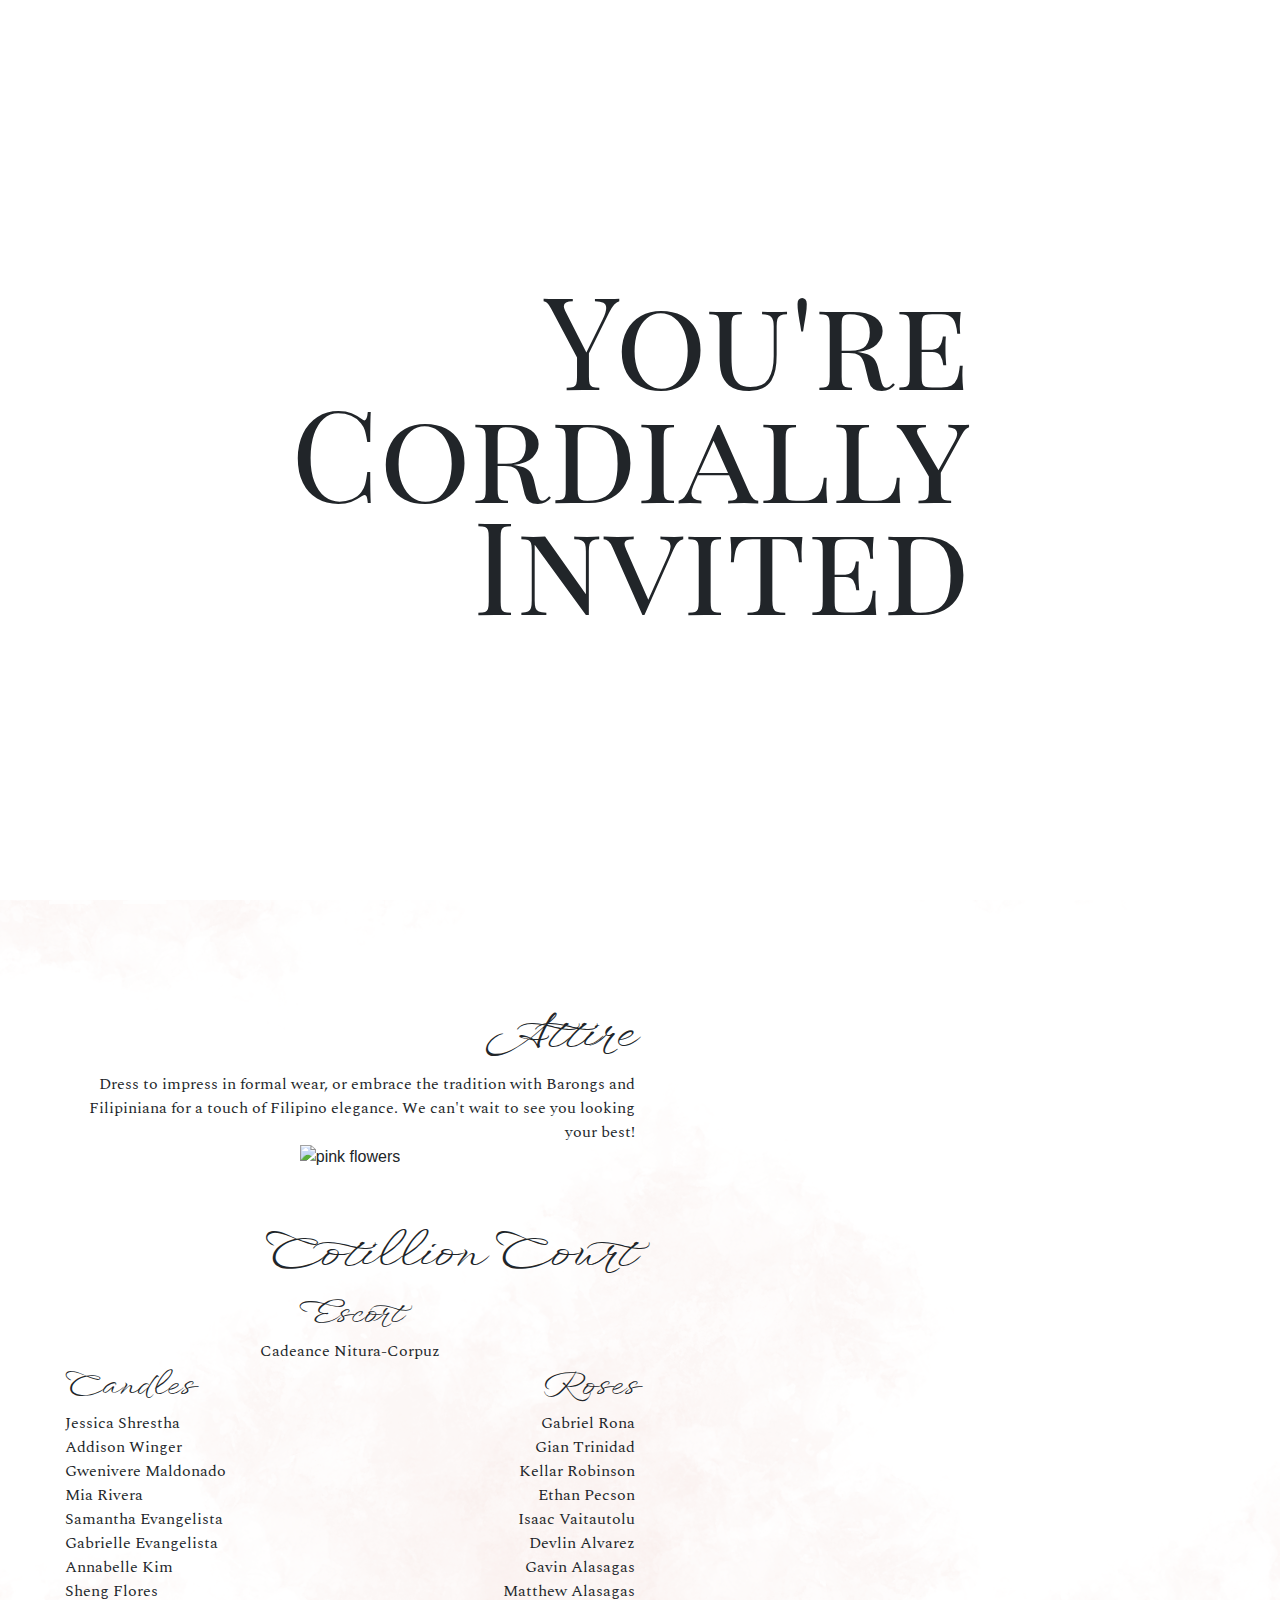
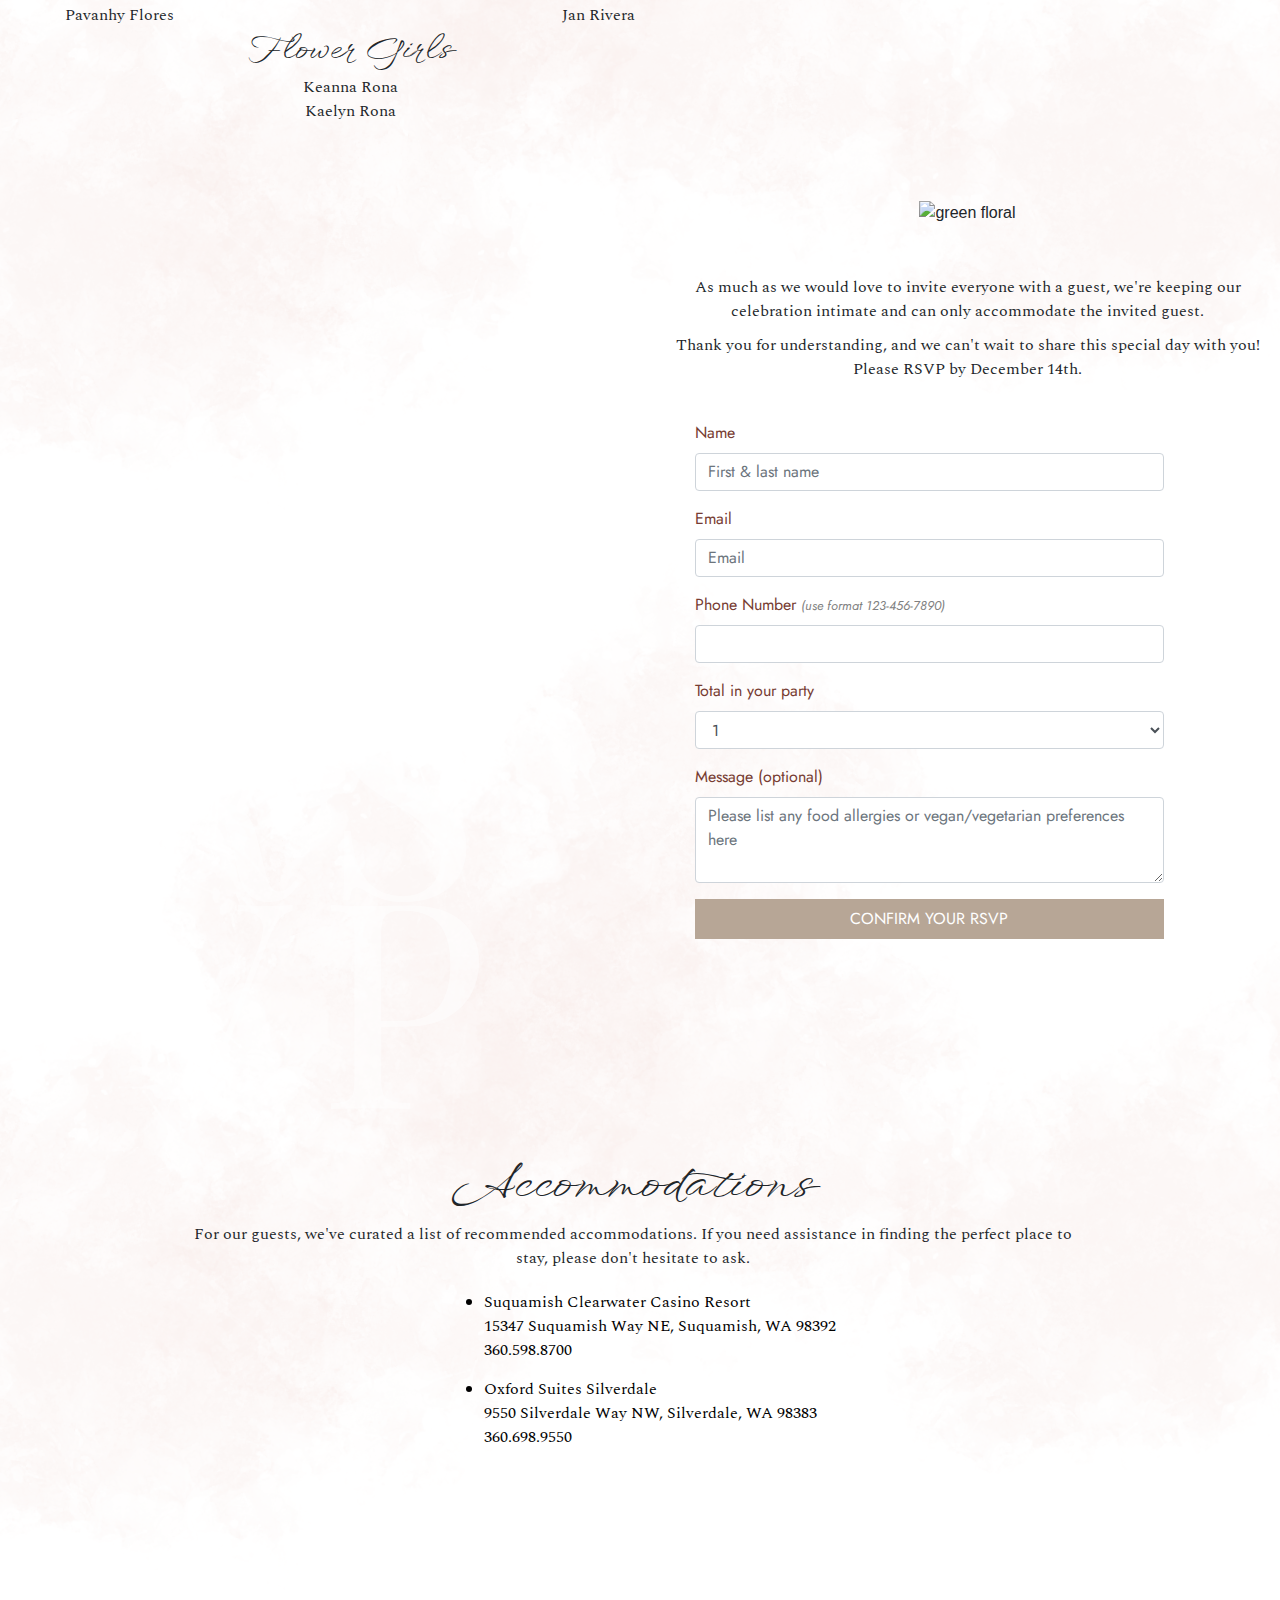
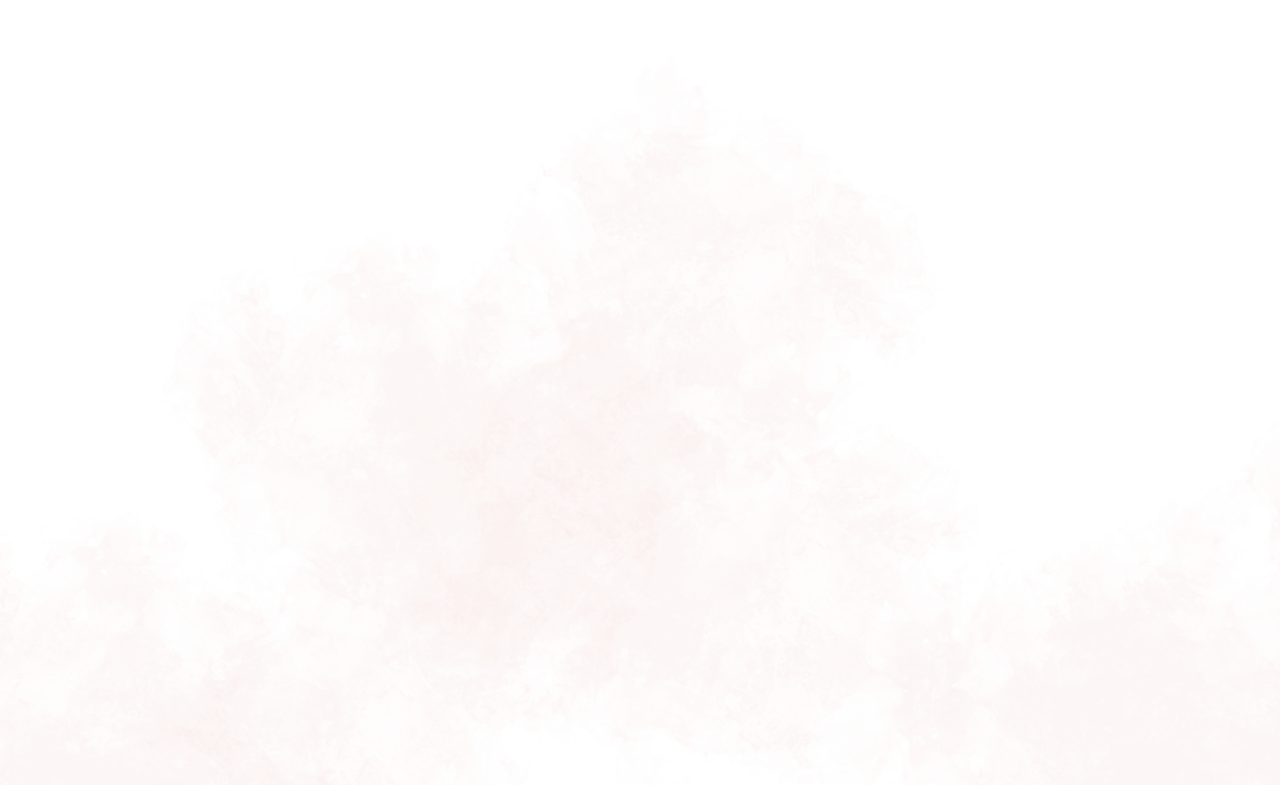
==== commit ca16739a: "change font" ====
--- a/index.html
+++ b/index.html
@@ -11,12 +11,7 @@
 
         <link rel="preconnect" href="https://fonts.googleapis.com">
         <link rel="preconnect" href="https://fonts.gstatic.com" crossorigin>
-        <link rel="preconnect" href="https://fonts.googleapis.com">
-        <link rel="preconnect" href="https://fonts.gstatic.com" crossorigin>
-        <link href="https://fonts.googleapis.com/css2?family=Great+Vibes&family=Playfair+Display+SC:ital,wght@0,400;0,700;0,900;1,400;1,700;1,900&family=Playfair:ital,opsz,wght@0,5..1200,300..900;1,5..1200,300..900&family=Spectral:ital,wght@0,200;0,300;0,400;0,500;0,600;0,700;0,800;1,200;1,300;1,400;1,500;1,600;1,700;1,800&family=WindSong:wght@400;500&display=swap" rel="stylesheet">
-
-        <link rel="stylesheet" href="https://www.w3schools.com/w3css/4/w3.css">
-
+        <link href="https://fonts.googleapis.com/css2?family=Great+Vibes&family=Jost:ital,wght@0,100..900;1,100..900&family=Playfair+Display+SC:ital,wght@0,400;0,700;0,900;1,400;1,700;1,900&family=Playfair:ital,opsz,wght@0,5..1200,300..900;1,5..1200,300..900&family=Spectral:ital,wght@0,200;0,300;0,400;0,500;0,600;0,700;0,800;1,200;1,300;1,400;1,500;1,600;1,700;1,800&family=WindSong:wght@400;500&display=swap" rel="stylesheet">
         <title>Ysa's 18th Birthday</title>
 </head>
 <body>
@@ -91,10 +86,10 @@
         </div>
        
         <div class="kaela_bday">
-            <!-- <div id="windsong">Kaela Ysabel Rivera's 18th Birthday and Debutante Ball</div> -->
-            <div id="playfair_sc" style="margin-bottom: 5px">Kaela Ysabel Rivera's</div>
+            <div id="windsong">Kaela Ysabel Rivera's <span class="newline">18th Birthday and</span> Debutante Ball</span></div>
+            <!-- <div id="playfair_sc" style="margin-bottom: 5px">Kaela Ysabel Rivera's</div>
             <div id="playfair_sc"><span id="windsong">18th</span> Birthday</div> 
-            <div id="playfair_sc"><span id="windsong">and</span> Debutante Ball</div>
+            <div id="playfair_sc"><span id="windsong">and</span> Debutante Ball</div> -->
         </div>
         <div class="text-center">
             <img src="./flowers_img2.png"  alt="green floral" width="100px">
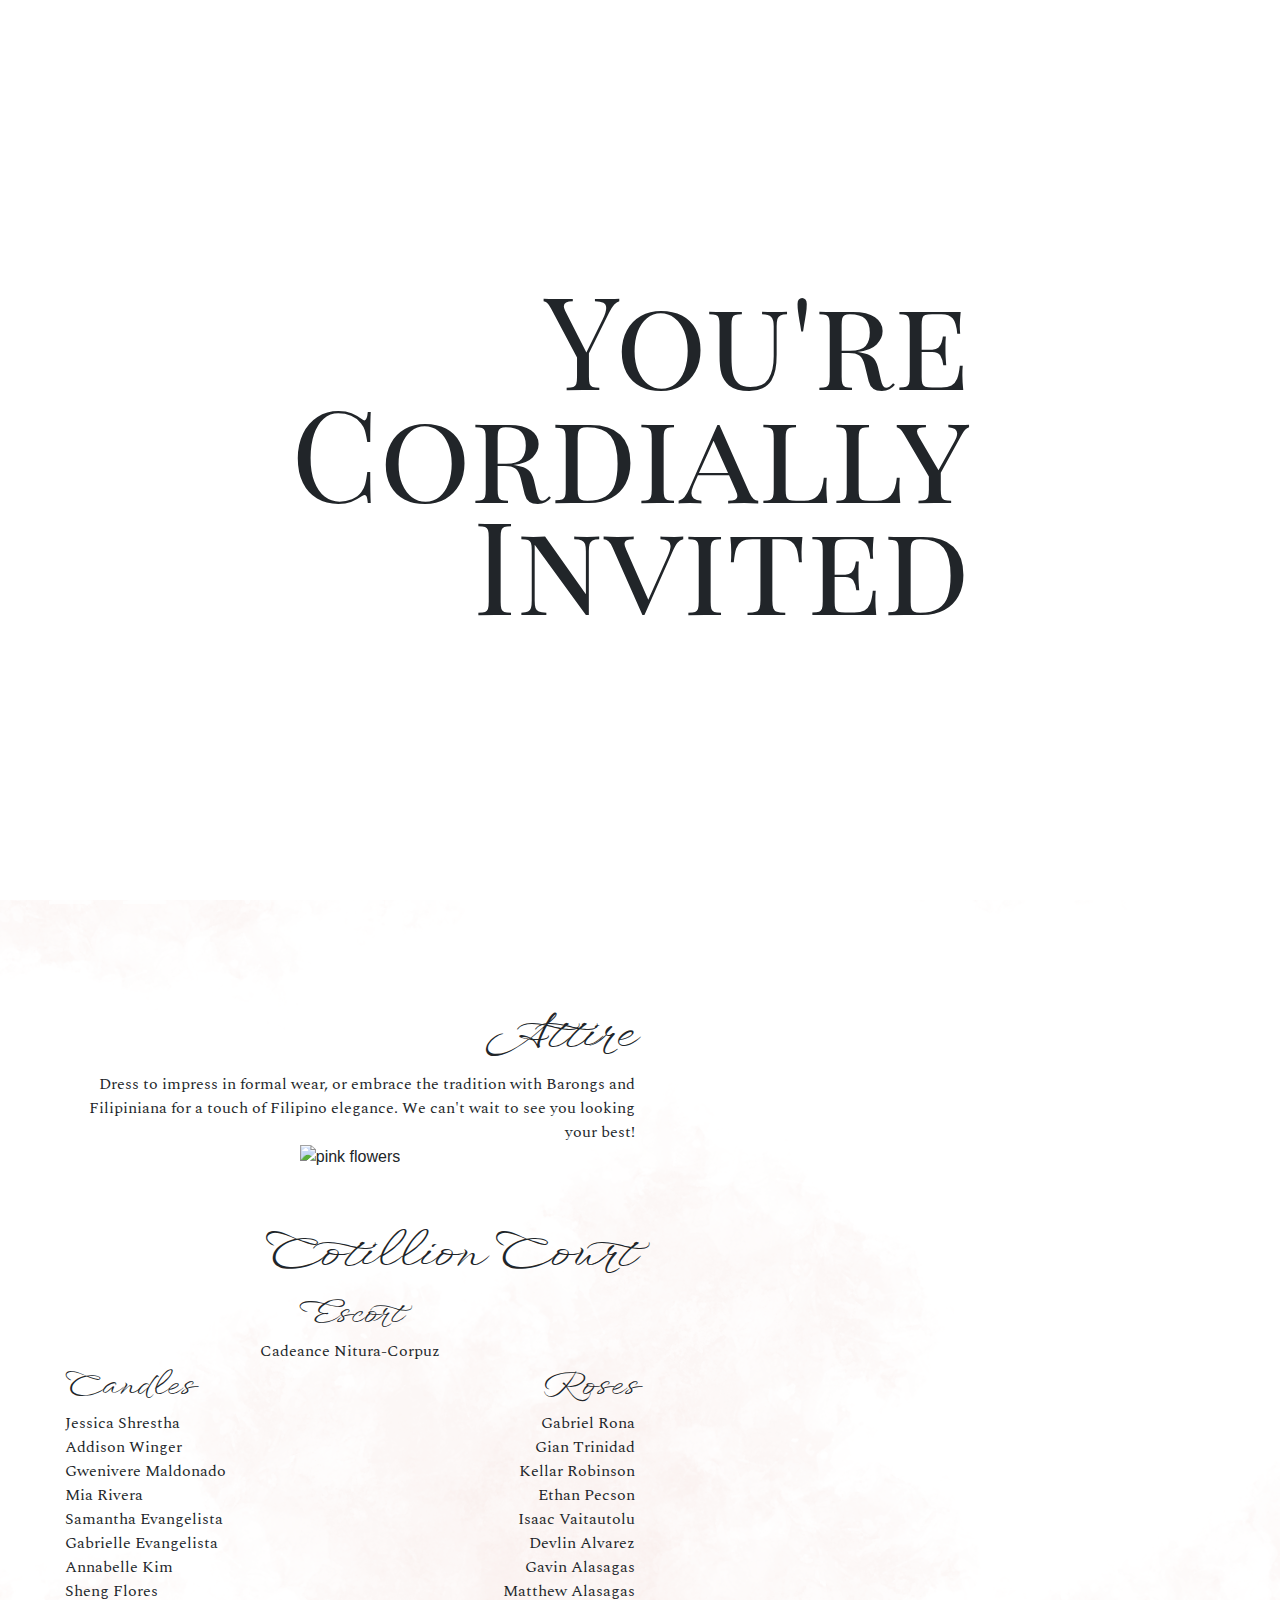
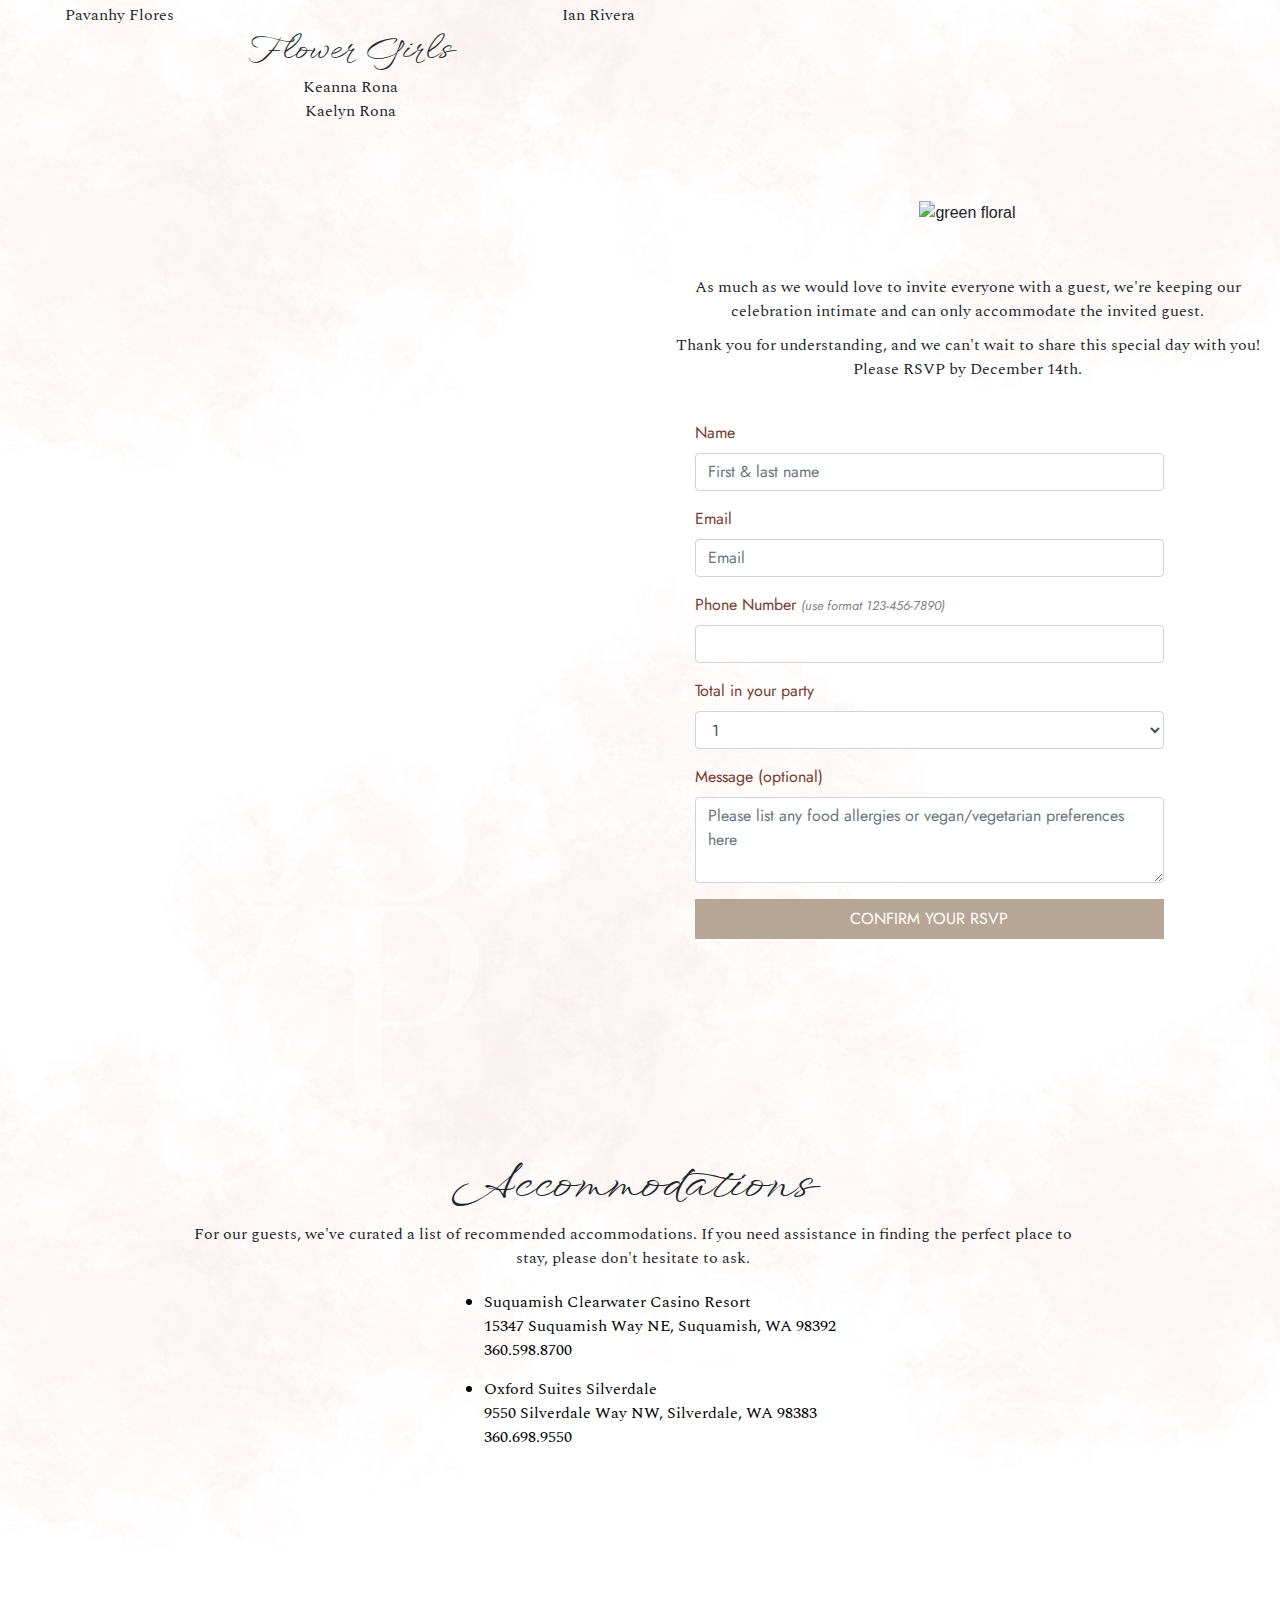
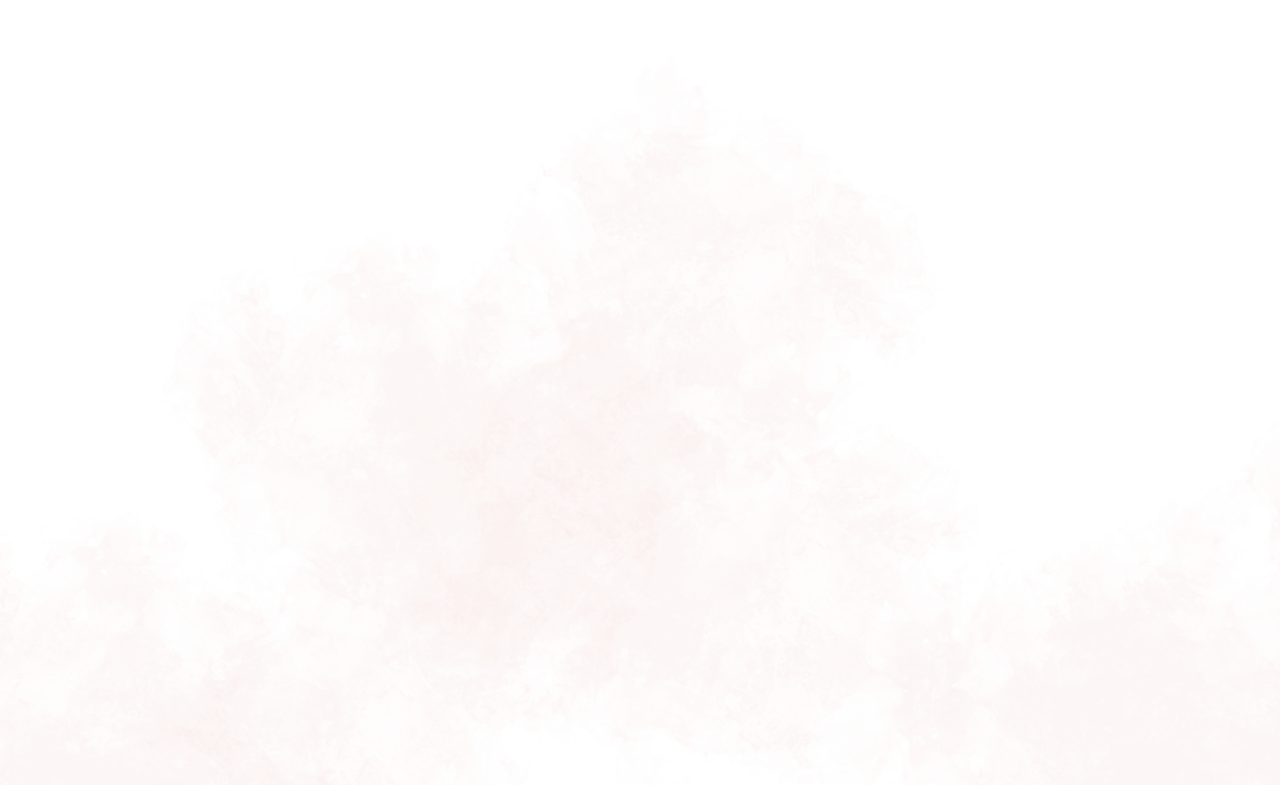
==== commit b0bc426d: "jan to ian" ====
--- a/index.html
+++ b/index.html
@@ -28,12 +28,12 @@
     <!-- PORTRAIT MODE -->
     <div id="home">
             <div class="home_roman_numeral" id="playfair_sc">
-                XVIII</span>
+                XV<span class="newline">III</span>
             </div>
         
         <div class="home_description">
-        <h1 class="home_name" id="playfair">Kaela Ysabel&apos;s</h1>
-        <div class="home_birthday_text" id="playfair"><span id="windsong" style="text-transform:none;">eighteen</span></div>
+        <h1 class="home_name" id="playfair">Kaela Ysabel</h1>
+        <div class="home_birthday_text" id="playfair"><span id="windsong" style="text-transform:none; font-size: 3rem;">Eighteen</span></div>
         </div>
     </div>
 
@@ -86,10 +86,10 @@
         </div>
        
         <div class="kaela_bday">
-            <div id="windsong">Kaela Ysabel Rivera's <span class="newline">18th Birthday and</span> Debutante Ball</span></div>
-            <!-- <div id="playfair_sc" style="margin-bottom: 5px">Kaela Ysabel Rivera's</div>
+            <!-- <div id="windsong">Kaela Ysabel Rivera's <span class="newline">18th Birthday and</span> Debutante Ball</span></div> -->
+            <div id="playfair_sc" style="margin-bottom: 5px">Kaela Ysabel Rivera's</div>
             <div id="playfair_sc"><span id="windsong">18th</span> Birthday</div> 
-            <div id="playfair_sc"><span id="windsong">and</span> Debutante Ball</div> -->
+            <div id="playfair_sc"><span id="windsong">and</span> Debutante Ball</div>
         </div>
         <div class="text-center">
             <img src="./flowers_img2.png"  alt="green floral" width="100px">
@@ -151,7 +151,7 @@
                         <br/>Devlin Alvarez
                         <br/>Gavin Alasagas
                         <br/>Matthew Alasagas
-                        <br/>Jan Rivera  
+                        <br/>Ian Rivera  
                     </div>
                     </div>
                 </div>
@@ -221,7 +221,7 @@
                 <br/>Devlin Alvarez
                 <br/>Gavin Alasagas
                 <br/>Matthew Alasagas
-                <br/>Jan Rivera
+                <br/>Ian Rivera
             </div>
             </div>
         </div>
@@ -279,16 +279,6 @@
                           <option>3</option>
                           <option>4</option>
                           <option>5</option>
-                          <option>6</option>
-                          <option>7</option>
-                          <option>8</option>
-                          <option>9</option>
-                          <option>10</option>
-                          <option>11</option>
-                          <option>12</option>
-                          <option>13</option>
-                          <option>14</option>
-                          <option>15</option>
                         </select>
                       </div>
                     <div class="form-group">
--- a/styles.css
+++ b/styles.css
@@ -125,9 +125,9 @@
     line-height: 0.7; /* Adjusts the spacing between lines */
     letter-spacing: 0.1em; /* Optional: Adjust letter spacing */
     color: white;
-    font-size: 9rem;
+    font-size: 13rem;
     position: absolute; /* Position it behind other elements */
-    bottom: 17vh; /* Adjust based on where you want it to appear */
+    bottom: 10vh; /* Adjust based on where you want it to appear */
     z-index: 1; /* Send this element behind other content */
     text-align: center;
     align-items: center;
@@ -141,7 +141,7 @@
 .home_description {
     position: absolute;
     z-index: 2; /* Ensure they appear above the background text */
-    bottom: 14vh;
+    bottom: 20vh;
 }
 
 .home_name, .home_birthday_text, .home_debutante {
@@ -150,7 +150,7 @@
 }
 
 .home_name {
-    font-size: 3rem;
+    font-size: 3.5rem;
     line-height: 1.2;
     text-transform: uppercase;
 }
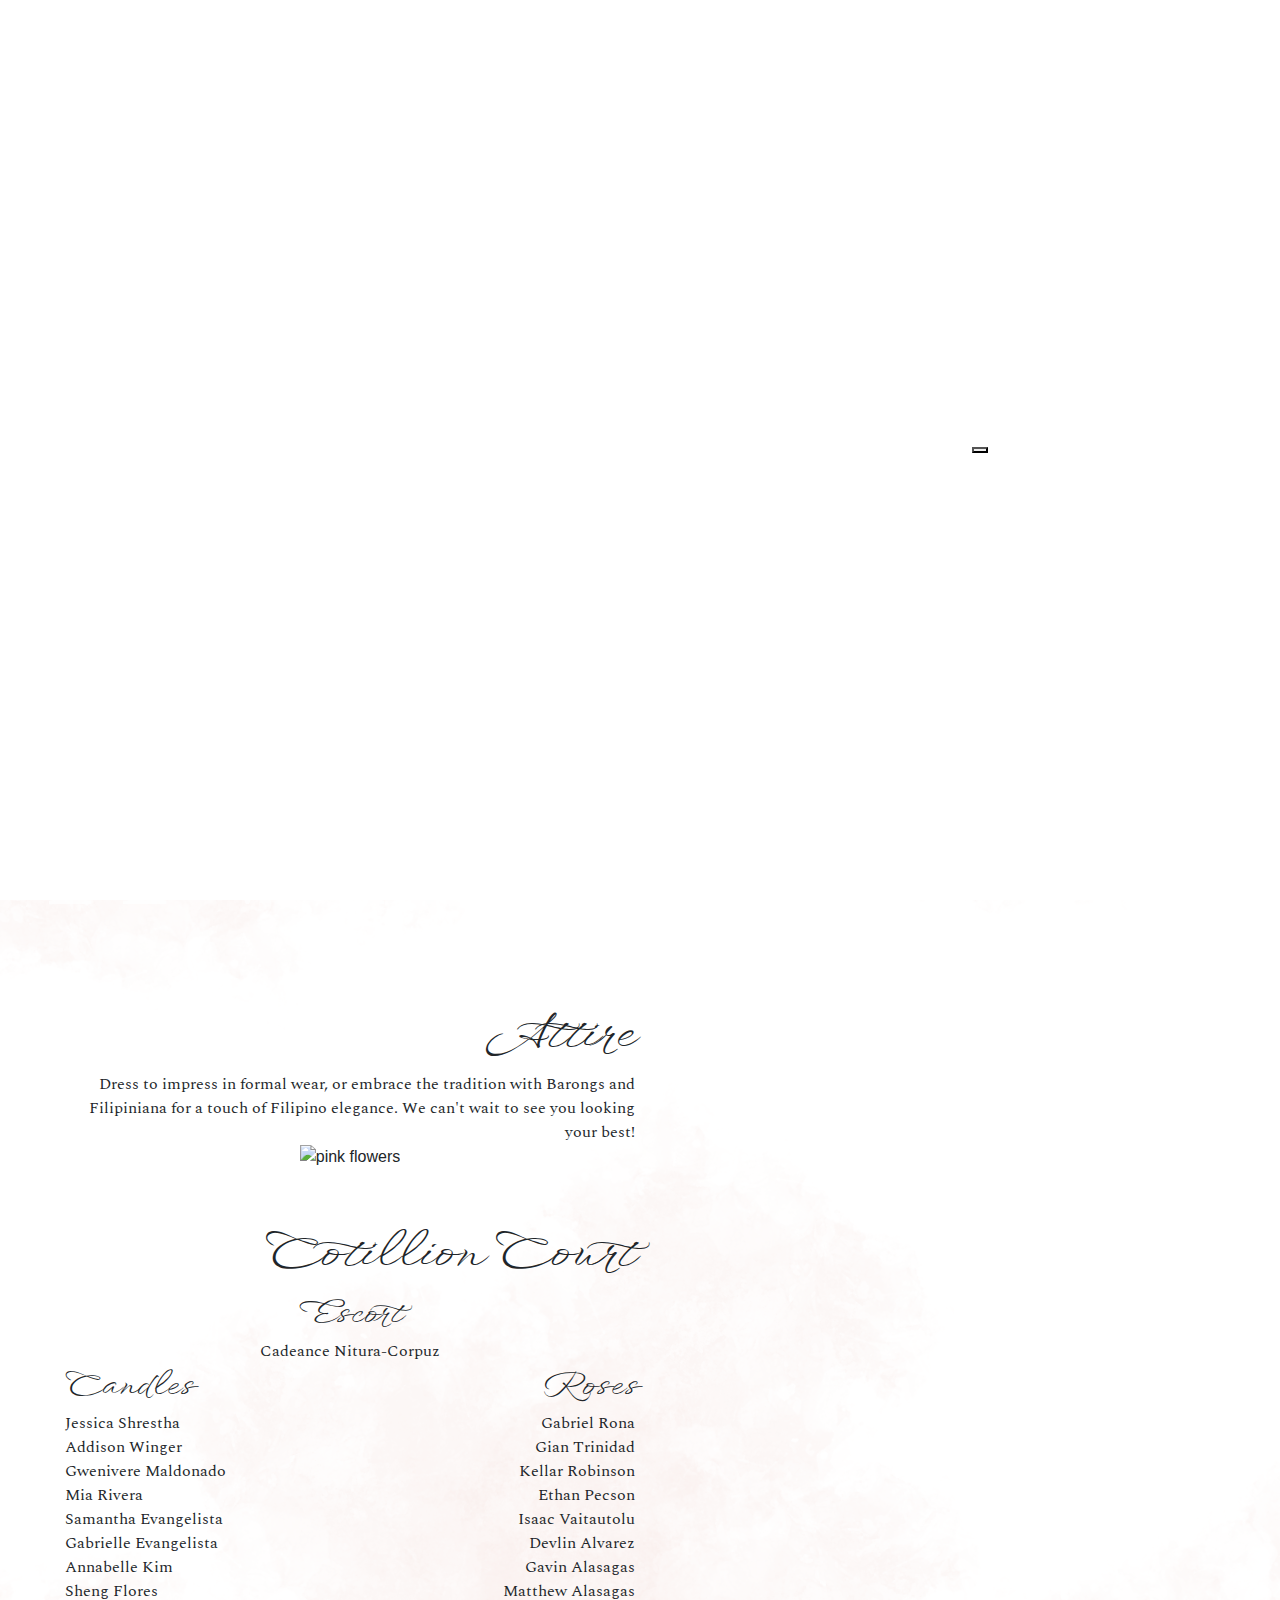
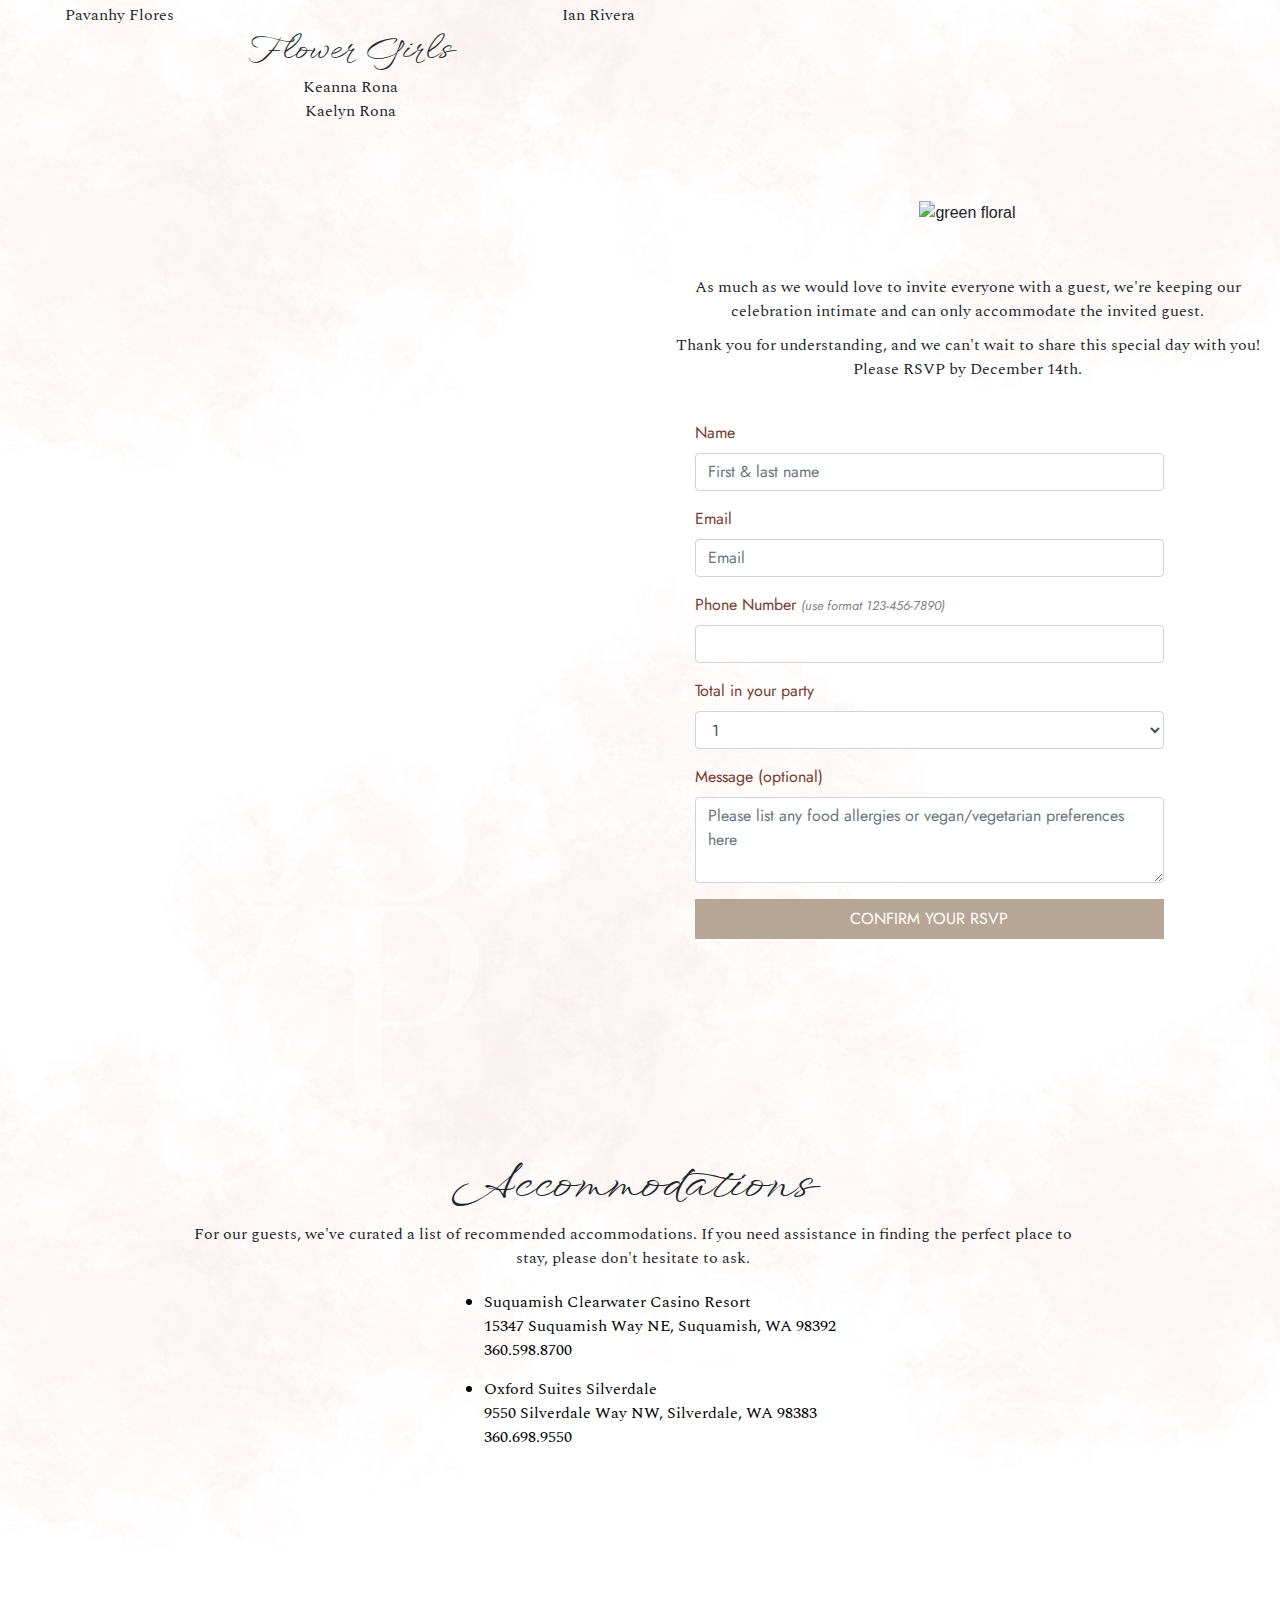
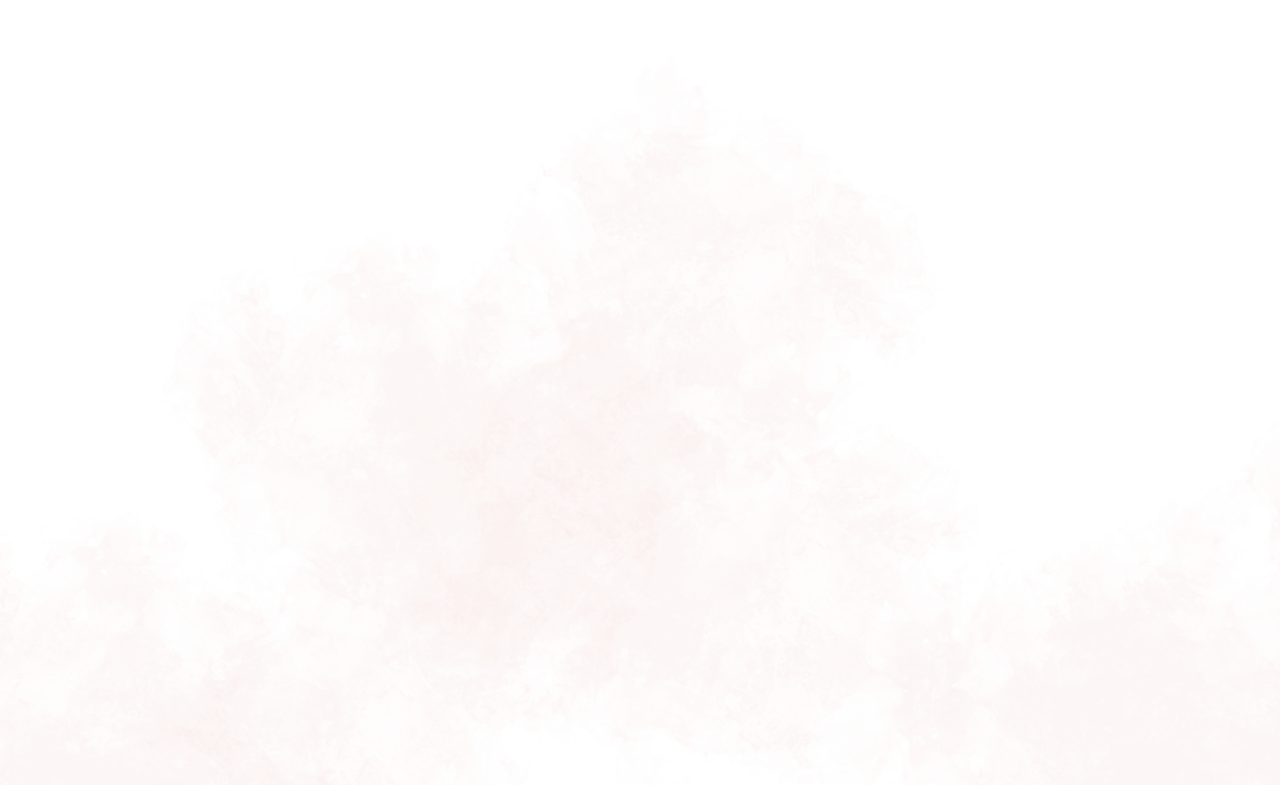
==== commit d6a7a14e: "changing background music" ====
--- a/index.html
+++ b/index.html
@@ -12,17 +12,28 @@
         <link rel="preconnect" href="https://fonts.googleapis.com">
         <link rel="preconnect" href="https://fonts.gstatic.com" crossorigin>
         <link href="https://fonts.googleapis.com/css2?family=Great+Vibes&family=Jost:ital,wght@0,100..900;1,100..900&family=Playfair+Display+SC:ital,wght@0,400;0,700;0,900;1,400;1,700;1,900&family=Playfair:ital,opsz,wght@0,5..1200,300..900;1,5..1200,300..900&family=Spectral:ital,wght@0,200;0,300;0,400;0,500;0,600;0,700;0,800;1,200;1,300;1,400;1,500;1,600;1,700;1,800&family=WindSong:wght@400;500&display=swap" rel="stylesheet">
-        <title>Ysa's 18th Birthday</title>
+        <title>You're Invited</title>
+    
+        <!-- Open Graph Meta Tags -->
+        <meta property="og:title" content="You're Invited" />
+        <meta property="og:description" content="Join us in celebrating Kaela Ysabel's 18th birthday!" />
+        <meta property="og:image" content="https://kaelaysabelsdebut.com/invitation.png" />
+        <meta property="og:url" content="https://kaelaysabelsdebut.com/" />
+        <meta property="og:type" content="website" />
+        <!-- <meta name="twitter:card" content="summary_large_image" /> -->
 </head>
 <body>
-
+    <audio id="backgroundMusic" loop>
+        <source src="./love_story.mp3" type="audio/mpeg">
+    </audio>
+    
     <div class="loadingScreen">
-        <div class="loadingText" style="margin-right: 20px;" id="playfair_sc">
+        <div class="loadingText" id="playfair_sc">
             You're 
             <span class="newline">Cordially</span>
             <span class="newline">Invited</span>
-            </div>
-     
+        </div>
+        <button id="playPauseButton" class="center"></button>
     </div>
 
     <!-- PORTRAIT MODE -->
@@ -480,23 +491,29 @@
 
         </script>
 
+    <!-- FOR AUDIO BACKGROUND MUSIC -->
     <script>
-        document.fonts.ready.then(() => {
-            const loadingText = document.querySelector('.loadingText');
-            loadingText.style.opacity = '1';
+        const audio = document.getElementById('backgroundMusic');
+        const button = document.getElementById('playPauseButton');
+        const loadingScreen = document.querySelector('.loadingScreen');
+    
+        button.addEventListener('click', function () {
+            if (audio.paused) {
+                audio.play(); // Start the music
+            }
+            
+            // Trigger the fade-out effect
+            loadingScreen.classList.add('fade-out');
+            
+            // Hide the loading screen after the fade-out animation
+            setTimeout(() => {
+                loadingScreen.style.display = 'none';
+            }, 1000); // Match this with your CSS transition duration
         });
-
-        var loadingScreen = document.querySelector(".loadingScreen")
-
-        window.addEventListener('load', function() {
-            setTimeout(function() {
-                loadingScreen.classList.add('fade-out');
-            }, 1000);
-
-            setTimeout(function() {
-                loadingScreen.style.display = 'none';
-            }, 2000)
-        });
+    </script>
+
+    <script>
+       
 
         document.addEventListener("DOMContentLoaded", function () {
           const sections = [document.querySelector("#date"),
